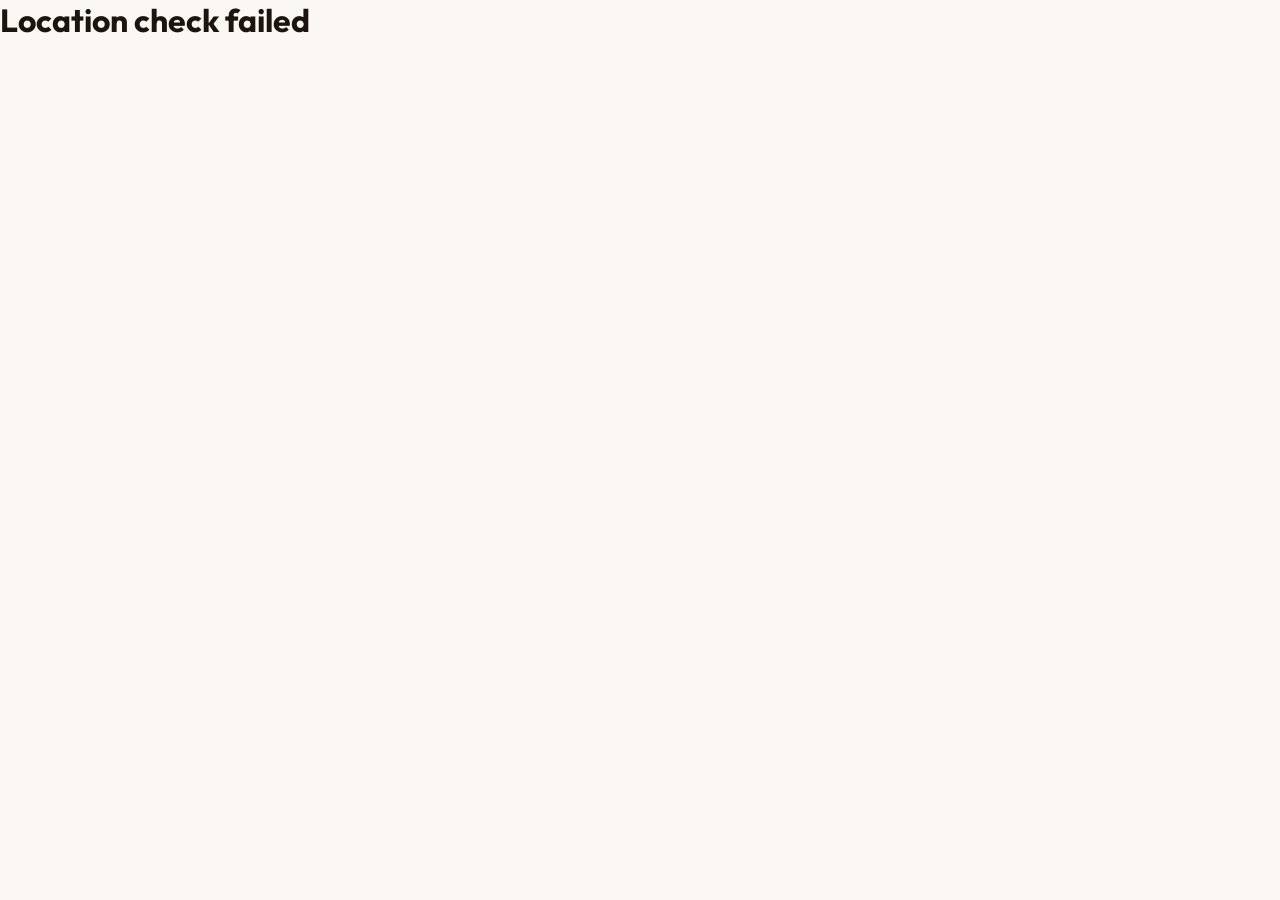
==== april-memory-2025.html @ 701113d4 "Add location-guard script to April memory page" ====
<!DOCTYPE html>
<html lang="en">
<head>
<meta charset="UTF-8">
<meta name="viewport" content="width=device-width, initial-scale=1.0, viewport-fit=cover">
<script src="location-guard.js"></script>
<title>April 3, 2025 — A Memory</title>
<link rel="preconnect" href="https://fonts.googleapis.com">
<link rel="preconnect" href="https://fonts.gstatic.com" crossorigin>
<link href="https://fonts.googleapis.com/css2?family=Fraunces:ital,opsz,wght@0,9..144,300;0,9..144,400;0,9..144,600;0,9..144,700;1,9..144,300;1,9..144,400;1,9..144,600;1,9..144,700&family=Outfit:wght@300;400;500;600&family=Cinzel:wght@300;400&display=swap" rel="stylesheet">

<style>
/* ═══════════════════════════════════
   DESIGN TOKENS
═══════════════════════════════════ */
:root {
  /* Light warm palette */
  --cream:     #FBF8F4;
  --cream2:    #F5EFE6;
  --cream3:    #EDE4D8;
  --paper:     #FEFCFA;
  --paper2:    #F9F5F0;

  --ink:       #1C140E;
  --ink2:      #3A2C22;
  --ink3:      #7A6558;
  --ink4:      #B5A49A;
  --ink5:      #D8CDC6;

  --rose:      #B53045;
  --rose2:     #D04560;
  --rose3:     #E87080;
  --rose-pale: #FAE8EC;
  --rose-mid:  rgba(181,48,69,.14);

  --gold:      #B87832;
  --gold2:     #D4983E;
  --gold3:     #EDBE78;
  --gold-pale: #FDF3E3;
  --gold-mid:  rgba(184,120,50,.14);

  --border:    rgba(60,44,34,.10);
  --border2:   rgba(60,44,34,.05);
  --shadow:    rgba(28,20,14,.07);
  --shadow2:   rgba(28,20,14,.13);

  --ease:      cubic-bezier(.4,0,.2,1);
  --spring:    cubic-bezier(.34,1.56,.64,1);
  --silk:      cubic-bezier(.25,.46,.45,.94);
  --expo:      cubic-bezier(.16,1,.3,1);
}

/* ═══════════════════════════════════
   RESET & BASE
═══════════════════════════════════ */
*,*::before,*::after { margin:0; padding:0; box-sizing:border-box; }
html { font-size:16px; scroll-behavior:smooth; -webkit-text-size-adjust:100%; }
body {
  font-family:'Outfit', sans-serif;
  background: var(--cream);
  color: var(--ink);
  min-height: 100vh;
  overflow-x: hidden;
  -webkit-font-smoothing: antialiased;
}
a { color:inherit; text-decoration:none; }

/* ═══════════════════════════════════
   FIXED BACKGROUND LAYERS
═══════════════════════════════════ */
.bg-mesh {
  position:fixed; inset:0; z-index:0; pointer-events:none;
  background:
    radial-gradient(ellipse 65% 50% at 0% 0%,   rgba(230,180,160,.18) 0%, transparent 55%),
    radial-gradient(ellipse 55% 45% at 100% 100%,rgba(210,155,100,.12) 0%, transparent 55%),
    radial-gradient(ellipse 70% 60% at 50% 50%,  rgba(252,248,244,.95) 0%, #EEE5D8 100%);
}
.bg-grain {
  position:fixed; inset:0; z-index:0; pointer-events:none; opacity:.025;
  background-image:url("data:image/svg+xml,%3Csvg viewBox='0 0 256 256' xmlns='http://www.w3.org/2000/svg'%3E%3Cfilter id='g'%3E%3CfeTurbulence type='fractalNoise' baseFrequency='.82' numOctaves='4' stitchTiles='stitch'/%3E%3C/filter%3E%3Crect width='100%25' height='100%25' filter='url(%23g)'/%3E%3C/svg%3E");
  background-size:160px;
}
.bg-vign {
  position:fixed; inset:0; z-index:0; pointer-events:none;
  background: radial-gradient(ellipse 100% 100% at 50% 50%, transparent 55%, rgba(90,65,45,.07) 100%);
}
#petal-canvas { position:fixed; inset:0; z-index:1; pointer-events:none; }

/* ═══════════════════════════════════
   LOADER
═══════════════════════════════════ */
#loader {
  position:fixed; inset:0; z-index:9999;
  background: var(--cream);
  display:flex; flex-direction:column; align-items:center; justify-content:center;
  gap: clamp(14px, 2.5vw, 22px);
  overflow:hidden;
  transition: opacity 1.2s var(--ease), visibility 1.2s var(--ease);
}
#loader.out { opacity:0; visibility:hidden; pointer-events:none; }

/* Loader corner ornaments */
.ld-corner {
  position:absolute; width:clamp(48px,8vw,72px); height:clamp(48px,8vw,72px);
  pointer-events:none;
}
.ld-corner::before, .ld-corner::after {
  content:''; position:absolute; background:rgba(180,120,50,.2);
}
.ld-corner::before { width:100%; height:1px; top:0; left:0;
  transform:scaleX(0); transform-origin:left; animation:growW .6s .3s var(--ease) forwards; }
.ld-corner::after  { width:1px; height:100%; top:0; left:0;
  transform:scaleY(0); transform-origin:top;  animation:growH .6s .5s var(--ease) forwards; }
.ld-corner.tl { top:18px; left:18px; }
.ld-corner.tr { top:18px; right:18px; transform:scaleX(-1); }
.ld-corner.bl { bottom:18px; left:18px; transform:scaleY(-1); }
.ld-corner.br { bottom:18px; right:18px; transform:scale(-1); }
@keyframes growW { to { transform:scaleX(1); } }
@keyframes growH { to { transform:scaleY(1); } }

.ld-inner {
  display:flex; flex-direction:column; align-items:center;
  gap: clamp(10px, 2vw, 16px);
  padding: 0 clamp(20px, 5vw, 44px);
  width:100%; max-width:520px;
}

#ld-cvs { display:block; }

.ld-eyebrow {
  font-family:'Cinzel', serif;
  font-size:clamp(.44rem, 1.7vw, .58rem);
  letter-spacing:.52em; text-transform:uppercase;
  color:rgba(180,120,50,.55);
  opacity:0; animation:slideUp .7s .6s var(--ease) forwards;
}
.ld-title {
  font-family:'Fraunces', serif; font-style:italic; font-weight:400;
  font-size:clamp(1.3rem, 4.5vw, 2rem);
  color:var(--ink2); text-align:center; line-height:1.3; max-width:380px;
  opacity:0; animation:slideUp .8s .9s var(--ease) forwards;
}
.ld-sub {
  font-family:'Outfit', sans-serif; font-weight:300; font-style:italic;
  font-size:clamp(.8rem, 2.3vw, .96rem);
  color:var(--ink4); text-align:center;
  opacity:0; animation:slideUp .7s 1.1s var(--ease) forwards;
}
.ld-bar-wrap {
  width:min(200px, 55vw);
  opacity:0; animation:slideUp .5s 1.3s var(--ease) forwards;
}
.ld-track { height:1px; background:var(--border); border-radius:2px; overflow:visible; position:relative; }
.ld-fill {
  height:100%; width:0; border-radius:2px;
  background:linear-gradient(90deg, var(--rose), var(--gold));
  animation:fillBar 2.6s 1.4s var(--silk) forwards;
  position:relative;
}
.ld-fill::after {
  content:''; position:absolute; right:-5px; top:50%; transform:translateY(-50%);
  width:9px; height:9px; border-radius:50%;
  background:var(--gold2);
  box-shadow:0 0 12px rgba(212,152,62,.9);
}
.ld-caption {
  font-family:'Cinzel', serif; font-size:.46rem; letter-spacing:.38em; text-transform:uppercase;
  color:var(--ink5); display:flex; align-items:center; gap:7px;
  opacity:0; animation:slideUp .5s 1.4s var(--ease) forwards;
}
.ldot {
  width:3px; height:3px; border-radius:50%;
  background:rgba(180,120,50,.3); animation:dotBlink 1.4s ease-in-out infinite alternate;
}
.ldot:nth-child(2){animation-delay:.22s;} .ldot:nth-child(4){animation-delay:.44s;}

@keyframes fillBar   { to { width:100%; } }
@keyframes slideUp   { from { opacity:0; transform:translateY(14px); } to { opacity:1; transform:none; } }
@keyframes dotBlink  { from { opacity:.15; transform:scale(.5); } to { opacity:1; transform:scale(1.4); } }

/* ═══════════════════════════════════
   PAGE WRAPPER + REVEAL SYSTEM
═══════════════════════════════════ */
#page { position:relative; z-index:5; opacity:0; transition:opacity 1s var(--ease); }
#page.in { opacity:1; }

/* Staggered reveal classes */
.rv    { opacity:0; transform:translateY(32px);  transition:opacity .9s var(--ease), transform .9s var(--ease); }
.rv-l  { opacity:0; transform:translateX(-26px); transition:opacity .9s var(--ease), transform .9s var(--ease); }
.rv-r  { opacity:0; transform:translateX(26px);  transition:opacity .9s var(--ease), transform .9s var(--ease); }
.rv-s  { opacity:0; transform:scale(.97);        transition:opacity .9s var(--ease), transform .9s var(--ease); }
.rv.in, .rv-l.in, .rv-r.in, .rv-s.in { opacity:1; transform:none; }
.d1{transition-delay:.08s!important;} .d2{transition-delay:.16s!important;}
.d3{transition-delay:.24s!important;} .d4{transition-delay:.32s!important;}

/* ═══════════════════════════════════
   HERO — split layout
═══════════════════════════════════ */
.hero {
  min-height:100vh;
  display:grid;
  grid-template-columns:1fr 1fr;
  align-items:center;
  padding: clamp(80px,11vw,130px) clamp(24px,6vw,80px) clamp(70px,9vw,110px);
  gap: clamp(40px,6vw,80px);
  position:relative; overflow:hidden;
}
@media(max-width:720px) {
  .hero { grid-template-columns:1fr; padding-bottom:100px; }
  .hero-stage-col { order:-1; }
}

/* Decorative lines behind hero */
.hero-bg-lines {
  position:absolute; inset:0; pointer-events:none; overflow:hidden; z-index:0;
}
.hero-bg-lines::before, .hero-bg-lines::after {
  content:''; position:absolute; background:rgba(180,120,50,.06);
}
.hero-bg-lines::before { width:1px; height:100%; left:50%; top:0; }
.hero-bg-lines::after  { width:100%; height:1px; top:50%; left:0; }

.hero-text-col { position:relative; z-index:2; }

.hero-kicker {
  font-family:'Cinzel', serif;
  font-size:clamp(.48rem, 1.8vw, .64rem);
  letter-spacing:.52em; text-transform:uppercase;
  color:var(--rose); margin-bottom:clamp(18px,3vw,28px);
  display:flex; align-items:center; gap:14px;
  opacity:0; animation:slideUp .7s .2s var(--ease) forwards;
}
.hero-kicker::before { content:''; width:28px; height:1px; background:currentColor; opacity:.6; }

.hero-date {
  font-family:'Fraunces', serif; font-weight:700;
  font-size:clamp(3.5rem,10vw,7.5rem);
  line-height:.88; letter-spacing:-.03em;
  color:var(--ink); margin-bottom:clamp(16px,2.5vw,26px);
  opacity:0; animation:slideUp 1s .35s var(--expo) forwards;
}
.hero-date .sep { color:var(--rose2); opacity:.7; margin:0 .08em; }

.hero-headline {
  font-family:'Fraunces', serif; font-style:italic; font-weight:400;
  font-size:clamp(1.5rem,3.8vw,2.6rem);
  color:var(--ink2); line-height:1.2;
  margin-bottom:clamp(16px,2.5vw,26px);
  opacity:0; animation:slideUp .9s .55s var(--expo) forwards;
}

.hero-body {
  font-family:'Outfit', sans-serif; font-weight:300;
  font-size:clamp(.98rem,2.3vw,1.14rem);
  color:var(--ink3); line-height:1.9; max-width:440px;
  margin-bottom:clamp(24px,4vw,38px);
  opacity:0; animation:slideUp .9s .72s var(--expo) forwards;
}

/* Pill tags */
.hero-pills {
  display:flex; flex-wrap:wrap; gap:10px;
  opacity:0; animation:slideUp .8s .88s var(--expo) forwards;
}
.pill {
  font-family:'Cinzel', serif; font-size:clamp(.44rem,1.6vw,.58rem);
  letter-spacing:.35em; text-transform:uppercase;
  padding:9px 18px; border-radius:3px;
  border:1px solid var(--border);
  background:var(--paper2); color:var(--ink3);
  transition:border-color .3s, color .3s, background .3s;
}
.pill:hover { border-color:rgba(181,48,69,.3); color:var(--rose); background:var(--rose-pale); }
.pill.rose { color:var(--rose); border-color:rgba(181,48,69,.25); background:var(--rose-pale); }
.pill.gold { color:var(--gold); border-color:rgba(184,120,50,.28); background:var(--gold-pale); }

/* Hero heart stage */
.hero-stage-col {
  display:flex; align-items:center; justify-content:center;
  position:relative; z-index:2;
}
.heart-stage {
  position:relative;
  width:min(440px,100%);
  height:clamp(280px,55vw,380px);
}
#hero-cvs { position:absolute; inset:0; width:100%; height:100%; }

/* Ambient pulse rings */
.pulse-ring {
  position:absolute; top:50%; left:50%; border-radius:50%;
  border:1px solid rgba(181,48,69,.12);
  transform:translate(-50%,-50%) scale(0);
  pointer-events:none;
}
.pulse-ring.p1{width:190px;height:190px; animation:ringOut 4s 1.4s ease-out infinite;}
.pulse-ring.p2{width:270px;height:270px; animation:ringOut 4s 2.1s ease-out infinite;}
.pulse-ring.p3{width:350px;height:350px; animation:ringOut 4s 2.8s ease-out infinite;}
@keyframes ringOut {
  0%   { transform:translate(-50%,-50%) scale(.3); opacity:.7; }
  100% { transform:translate(-50%,-50%) scale(1);  opacity:0; }
}

/* Scroll cue */
.scroll-cue {
  position:absolute; bottom:28px; left:50%; transform:translateX(-50%);
  display:flex; flex-direction:column; align-items:center; gap:6px;
  opacity:0; animation:slideUp .8s 1.4s var(--ease) forwards;
}
.sc-label { font-family:'Cinzel',serif; font-size:.48rem; letter-spacing:.4em; text-transform:uppercase; color:var(--ink5); }
.sc-needle { width:1px; height:38px; background:linear-gradient(to bottom,var(--ink4),transparent); animation:needleBob 2.4s ease-in-out infinite; }
@keyframes needleBob { 0%,100%{transform:scaleY(1);opacity:.5;} 50%{transform:scaleY(.65);opacity:1;} }

/* ═══════════════════════════════════
   LAYOUT SYSTEM
═══════════════════════════════════ */
.section     { padding:clamp(70px,9vw,110px) clamp(24px,6vw,80px); }
.container   { max-width:780px;  margin:0 auto; }
.container-w { max-width:1080px; margin:0 auto; }

/* Chapter header */
.chapter-header {
  display:flex; align-items:center; gap:16px;
  margin-bottom:clamp(32px,5vw,52px);
}
.ch-num {
  font-family:'Cinzel', serif; font-size:.52rem; letter-spacing:.5em; text-transform:uppercase;
  color:var(--rose); white-space:nowrap;
  padding:6px 14px; border:1px solid rgba(181,48,69,.22);
  border-radius:3px; background:var(--rose-pale);
}
.ch-line { flex:1; height:1px; background:var(--border); max-width:60px; }
.ch-title {
  font-family:'Cinzel', serif; font-size:.52rem; letter-spacing:.48em; text-transform:uppercase;
  color:var(--ink3);
}

/* ═══════════════════════════════════
   DATE BLOCK
═══════════════════════════════════ */
.date-block {
  background:var(--paper);
  border:1px solid var(--border);
  border-radius:12px;
  padding:clamp(44px,7vw,72px) clamp(30px,5.5vw,60px);
  position:relative; overflow:hidden; text-align:center;
  box-shadow:0 2px 20px var(--shadow), 0 8px 40px var(--shadow);
}
.date-block::before {
  content:''; position:absolute; top:0; left:0; right:0; height:3px;
  background:linear-gradient(90deg,transparent,var(--rose),var(--gold),transparent);
}
.date-block::after {
  content:''; position:absolute;
  width:500px; height:260px; top:50%; left:50%; transform:translate(-50%,-50%);
  border-radius:50%;
  background:radial-gradient(ellipse,rgba(181,48,69,.04) 0%,transparent 70%);
  pointer-events:none;
}
/* inner frame */
.db-frame {
  position:absolute; inset:14px;
  border:1px solid rgba(180,120,50,.06); border-radius:9px;
  pointer-events:none;
}
.db-label {
  font-family:'Cinzel', serif; font-size:.56rem; letter-spacing:.5em; text-transform:uppercase;
  color:rgba(180,120,50,.5); margin-bottom:clamp(20px,3.5vw,30px); position:relative; z-index:1;
}
.db-date {
  font-family:'Fraunces', serif; font-weight:700;
  font-size:clamp(3rem,10vw,6.5rem);
  line-height:.9; letter-spacing:-.02em;
  color:var(--ink); position:relative; z-index:1;
}
.db-date .sep { color:var(--rose2); opacity:.65; }
.db-location {
  font-family:'Outfit', sans-serif; font-weight:300;
  font-size:clamp(.9rem,2.4vw,1.1rem); color:var(--ink3);
  margin-top:clamp(14px,2.5vw,22px); letter-spacing:.04em; position:relative; z-index:1;
}
.db-caption {
  font-family:'Fraunces', serif; font-style:italic; font-weight:300;
  font-size:clamp(1rem,2.8vw,1.25rem); color:var(--ink2);
  margin-top:clamp(18px,3vw,28px); line-height:1.75;
  max-width:460px; margin-left:auto; margin-right:auto; position:relative; z-index:1;
}

/* ═══════════════════════════════════
   PROSE
═══════════════════════════════════ */
.prose-card {
  background:var(--paper);
  border:1px solid var(--border);
  border-radius:12px;
  padding:clamp(36px,5.5vw,60px) clamp(28px,5vw,52px);
  position:relative; overflow:hidden;
  box-shadow:0 2px 20px var(--shadow);
}
.prose-card::before {
  content:''; position:absolute;
  top:0; left:0; bottom:0; width:3px;
  background:linear-gradient(to bottom,var(--rose),var(--gold2),transparent);
  border-radius:3px 0 0 3px;
}

/* Drop cap */
.prose-card p:first-of-type::first-letter {
  font-family:'Fraunces', serif; font-style:italic; font-weight:600;
  font-size:clamp(3.5rem,9vw,5rem);
  color:var(--rose);
  float:left; line-height:.74; margin-right:12px; margin-top:10px;
}
.prose-p {
  font-family:'Outfit', sans-serif; font-weight:300;
  font-size:clamp(.98rem,2.4vw,1.14rem);
  line-height:1.95; color:var(--ink2);
  margin-bottom:clamp(18px,2.8vw,28px);
}
.prose-p:last-child { margin-bottom:0; }
.prose-p strong { font-weight:500; color:var(--ink); }
.prose-p em { color:var(--rose); font-style:italic; }
.p-divider {
  display:flex; align-items:center; gap:12px;
  margin:clamp(22px,3.5vw,34px) 0;
}
.pdl { flex:1; height:1px; background:var(--border); }
.pdg { width:6px; height:6px; background:var(--gold2); transform:rotate(45deg); opacity:.45; flex-shrink:0; }

/* ═══════════════════════════════════
   STAT CARDS
═══════════════════════════════════ */
.stats-grid { display:grid; grid-template-columns:1fr 1fr; gap:clamp(14px,2.5vw,22px); }
@media(max-width:500px) { .stats-grid { grid-template-columns:1fr; } }

.stat-card {
  background:var(--paper);
  border:1px solid var(--border);
  border-radius:12px;
  padding:clamp(28px,4.5vw,42px);
  position:relative; overflow:hidden;
  box-shadow:0 2px 16px var(--shadow);
  transition:transform .35s var(--ease), box-shadow .35s, border-color .35s;
}
.stat-card:hover { transform:translateY(-5px); box-shadow:0 14px 44px var(--shadow2); border-color:rgba(181,48,69,.2); }
.stat-card::after {
  content:''; position:absolute; bottom:0; left:0; right:0; height:2px;
  background:linear-gradient(90deg,var(--rose),var(--gold));
  transform:scaleX(0); transform-origin:left; transition:transform .38s var(--ease);
}
.stat-card:hover::after { transform:scaleX(1); }
.sc-tag { font-family:'Cinzel',serif; font-size:.5rem; letter-spacing:.42em; text-transform:uppercase; color:var(--gold); margin-bottom:12px; }
.sc-big {
  font-family:'Fraunces', serif; font-weight:700;
  font-size:clamp(3rem,8vw,5rem); line-height:.9; letter-spacing:-.02em;
  background:linear-gradient(135deg,var(--rose),var(--gold2));
  -webkit-background-clip:text; -webkit-text-fill-color:transparent; background-clip:text;
  margin-bottom:10px;
}
.sc-title { font-family:'Fraunces', serif; font-style:italic; font-size:clamp(1rem,2.5vw,1.18rem); color:var(--ink); margin-bottom:10px; }
.sc-body { font-family:'Outfit',sans-serif; font-weight:300; font-size:clamp(.86rem,2.1vw,.98rem); color:var(--ink3); line-height:1.78; }

/* ═══════════════════════════════════
   MEMORY CARDS
═══════════════════════════════════ */
.mem-grid { display:grid; grid-template-columns:repeat(auto-fill,minmax(min(235px,100%),1fr)); gap:clamp(14px,2.2vw,20px); }
.mem-card {
  background:var(--paper); border:1px solid var(--border); border-radius:12px;
  padding:clamp(24px,3.8vw,34px);
  display:flex; flex-direction:column; gap:10px;
  box-shadow:0 2px 14px var(--shadow);
  transition:transform .32s var(--ease), box-shadow .32s, border-color .32s;
  position:relative; overflow:hidden;
}
.mem-card:hover { transform:translateY(-5px); box-shadow:0 18px 48px var(--shadow2); border-color:rgba(181,48,69,.18); }
.mem-card::before {
  content:''; position:absolute; inset:0; border-radius:12px;
  background:linear-gradient(135deg,transparent 45%,rgba(255,255,255,.5) 55%,transparent 65%);
  transform:translateX(-120%); transition:transform .7s var(--ease); pointer-events:none;
}
.mem-card:hover::before { transform:translateX(120%); }
.mc-num {
  font-family:'Fraunces', serif; font-weight:700;
  font-size:clamp(2.2rem,5.5vw,3rem); line-height:1;
  color:transparent; -webkit-text-stroke:1px rgba(181,48,69,.15);
}
.mc-tag { font-family:'Cinzel',serif; font-size:.48rem; letter-spacing:.42em; text-transform:uppercase; color:var(--gold); }
.mc-title {
  font-family:'Fraunces', serif; font-style:italic;
  font-size:clamp(.96rem,2.4vw,1.1rem); color:var(--ink); line-height:1.3;
  padding-bottom:10px; border-bottom:1px solid var(--border);
}
.mc-body { font-family:'Outfit',sans-serif; font-weight:300; font-size:clamp(.86rem,2.1vw,.98rem); color:var(--ink3); line-height:1.78; flex:1; }

/* ═══════════════════════════════════
   QUOTE
═══════════════════════════════════ */
.quote-card {
  background:linear-gradient(140deg,var(--rose-pale),var(--gold-pale));
  border:1px solid rgba(181,48,69,.14);
  border-radius:12px;
  padding:clamp(44px,7vw,72px) clamp(40px,8vw,90px);
  text-align:center; position:relative; overflow:hidden;
  box-shadow:0 3px 24px rgba(181,48,69,.06);
}
.quote-card::before,.quote-card::after {
  content:''; position:absolute; width:30px; height:30px;
  border-style:solid; border-color:rgba(180,120,50,.35);
}
.quote-card::before { top:0; left:0; border-width:1px 0 0 1px; }
.quote-card::after  { bottom:0; right:0; border-width:0 1px 1px 0; }
.q-mark {
  font-family:'Fraunces', serif; font-style:italic;
  font-size:clamp(5rem,13vw,9.5rem); line-height:0;
  color:rgba(181,48,69,.09);
  position:absolute; top:clamp(20px,4vw,34px); left:clamp(18px,4vw,34px);
  user-select:none; pointer-events:none;
}
.q-text {
  font-family:'Fraunces', serif; font-style:italic; font-weight:400;
  font-size:clamp(1.15rem,4vw,1.8rem); line-height:1.72; color:var(--ink2);
  max-width:540px; margin:0 auto; position:relative; z-index:1;
}
.q-text strong { color:var(--ink); }
.q-attr {
  font-family:'Cinzel', serif; font-size:.48rem; letter-spacing:.44em; text-transform:uppercase;
  color:var(--gold); margin-top:22px; position:relative; z-index:1;
}

/* ═══════════════════════════════════
   TIMELINE
═══════════════════════════════════ */
.timeline { max-width:640px; margin:0 auto; padding-left:clamp(28px,5vw,44px); position:relative; }
.tl-rail {
  position:absolute; left:8px; top:6px; bottom:6px; width:1px;
  background:linear-gradient(to bottom,var(--rose2),var(--gold2),rgba(180,120,50,.2),transparent);
}
.tl-item {
  position:relative; margin-bottom:clamp(30px,4.5vw,44px);
  opacity:0; transform:translateX(-20px);
  transition:opacity .82s var(--ease), transform .82s var(--ease);
}
.tl-item.in { opacity:1; transform:none; }
.tl-dot {
  position:absolute; left:clamp(-31px,-5.2vw,-27px); top:4px;
  width:14px; height:14px; border-radius:50%;
  border:1.5px solid var(--rose2); background:var(--cream);
  box-shadow:0 0 0 3px rgba(181,48,69,.07);
}
.tl-dot.key { background:var(--rose); border-color:var(--rose); box-shadow:0 0 0 5px rgba(181,48,69,.12); }
.tl-dot.key::after {
  content:''; position:absolute; inset:-6px; border-radius:50%;
  border:1px solid rgba(181,48,69,.22); animation:nodeGlow 3s ease-in-out infinite;
}
@keyframes nodeGlow { 0%,100%{opacity:.5;transform:scale(1);} 50%{opacity:0;transform:scale(1.8);} }
.tl-when { font-family:'Cinzel',serif; font-size:.5rem; letter-spacing:.28em; text-transform:uppercase; color:var(--gold); margin-bottom:5px; }
.tl-title { font-family:'Fraunces',serif; font-style:italic; font-size:clamp(.95rem,2.5vw,1.1rem); color:var(--ink); margin-bottom:5px; }
.tl-desc  { font-family:'Outfit',sans-serif; font-weight:300; font-size:clamp(.85rem,2.1vw,.96rem); color:var(--ink3); line-height:1.75; }

/* ═══════════════════════════════════
   WORD CARDS
═══════════════════════════════════ */
.word-grid { display:grid; grid-template-columns:repeat(auto-fit,minmax(min(150px,100%),1fr)); gap:clamp(12px,2vw,18px); }
.word-card {
  background:var(--paper); border:1px solid var(--border); border-radius:12px;
  padding:clamp(20px,3.5vw,30px) clamp(16px,3vw,22px); text-align:center;
  box-shadow:0 2px 12px var(--shadow);
  transition:transform .32s var(--ease), box-shadow .32s, border-color .32s;
}
.word-card:hover { transform:translateY(-4px); box-shadow:0 12px 36px var(--shadow2); border-color:rgba(181,48,69,.2); }
.wc-icon { font-size:1.8rem; display:block; margin-bottom:12px; line-height:1; }
.wc-word { font-family:'Fraunces',serif; font-style:italic; font-size:clamp(1rem,2.8vw,1.18rem); color:var(--rose); margin-bottom:7px; }
.wc-def  { font-family:'Outfit',sans-serif; font-weight:300; font-size:clamp(.82rem,2.1vw,.94rem); color:var(--ink4); line-height:1.65; }

/* ═══════════════════════════════════
   LETTER
═══════════════════════════════════ */
.letter {
  background:var(--paper); border:1px solid var(--border); border-radius:12px;
  padding:clamp(40px,6vw,68px) clamp(28px,5.5vw,56px);
  position:relative; overflow:hidden;
  box-shadow:0 3px 24px var(--shadow);
}
.letter::before {
  content:''; position:absolute; top:0; left:0; right:0; height:2px;
  background:linear-gradient(90deg,transparent,var(--rose),var(--gold2),transparent);
}
.letter::after {
  content:''; position:absolute; inset:16px;
  border:1px solid rgba(180,120,50,.05); border-radius:8px; pointer-events:none;
}
.letter-to {
  font-family:'Cinzel',serif; font-size:.54rem; letter-spacing:.48em; text-transform:uppercase;
  color:var(--gold); margin-bottom:clamp(26px,4vw,40px);
  display:flex; align-items:center; gap:14px;
}
.letter-to::after { content:''; flex:1; height:1px; background:linear-gradient(90deg,rgba(180,120,50,.25),transparent); }
.letter-p {
  font-family:'Outfit', sans-serif; font-weight:300;
  font-size:clamp(1rem,2.5vw,1.15rem); line-height:2.05; color:var(--ink2);
  margin-bottom:clamp(16px,2.5vw,24px);
}
.letter-p:last-of-type { margin-bottom:0; }
.letter-p em { color:var(--rose); } .letter-p strong { font-weight:500; color:var(--ink); }
.letter-sig {
  margin-top:clamp(32px,5vw,50px); padding-top:clamp(20px,3vw,30px);
  border-top:1px solid var(--border); text-align:right;
}
.sig-from { font-family:'Outfit',sans-serif; font-weight:300; font-size:clamp(.86rem,2.2vw,1rem); color:var(--ink4); margin-bottom:8px; }
.sig-name { font-family:'Fraunces',serif; font-style:italic; font-size:clamp(1.5rem,4.5vw,2.1rem); color:var(--gold); filter:drop-shadow(0 2px 10px rgba(184,120,50,.2)); }
.sig-date { font-family:'Cinzel',serif; font-size:.48rem; letter-spacing:.36em; text-transform:uppercase; color:rgba(180,120,50,.4); margin-top:8px; }

/* ═══════════════════════════════════
   CLOSING
═══════════════════════════════════ */
.closing { max-width:640px; margin:0 auto; text-align:center; padding:clamp(30px,5vw,52px) 20px clamp(44px,7vw,70px); }
.clos-orn { display:flex; align-items:center; gap:14px; margin-bottom:clamp(20px,3.5vw,32px); }
.col { flex:1; height:1px; background:linear-gradient(to right,transparent,var(--gold)); }
.col.r { background:linear-gradient(to left,transparent,var(--gold)); }
.cod { width:7px; height:7px; background:var(--gold2); transform:rotate(45deg); opacity:.4; flex-shrink:0; }
.closing-h {
  font-family:'Fraunces', serif; font-style:italic; font-weight:400;
  font-size:clamp(1.6rem,5.5vw,2.8rem); color:var(--ink);
  margin-bottom:clamp(16px,3vw,26px); line-height:1.15;
}
.closing-body { font-family:'Outfit',sans-serif; font-weight:300; font-size:clamp(.96rem,2.4vw,1.12rem); color:var(--ink3); line-height:1.95; margin-bottom:clamp(10px,2vw,16px); }
.closing-sig { font-family:'Fraunces',serif; font-style:italic; font-size:clamp(1.2rem,3.8vw,1.6rem); color:var(--rose2); margin-top:clamp(20px,3.5vw,30px); }
.closing-date { font-family:'Cinzel',serif; font-size:.48rem; letter-spacing:.44em; text-transform:uppercase; color:var(--gold); margin-top:12px; }

/* ═══════════════════════════════════
   FOOTER
═══════════════════════════════════ */
footer {
  background:linear-gradient(160deg,var(--ink) 0%,#3A2C1E 60%,#261A0C 100%);
  border-top:2px solid rgba(180,120,50,.28);
  padding:clamp(30px,5vw,48px) clamp(24px,6vw,80px);
  text-align:center; position:relative; overflow:hidden;
  display:flex; flex-direction:column; align-items:center; gap:14px; z-index:5;
}
footer::before {
  content:''; position:absolute; top:0; left:10%; right:10%; height:1px;
  background:linear-gradient(90deg,transparent,rgba(180,120,50,.45),transparent);
}
footer::after {
  content:''; position:absolute; width:420px; height:210px; top:50%; left:50%;
  transform:translate(-50%,-50%);
  background:radial-gradient(ellipse,rgba(181,48,69,.08) 0%,transparent 70%);
  pointer-events:none;
}
.ft-brand { font-family:'Fraunces',serif; font-style:italic; font-weight:400; font-size:clamp(1.1rem,3.5vw,1.5rem); color:rgba(240,228,218,.75); position:relative; z-index:1; }
.ft-brand span { color:var(--gold3); }
.ft-orn { display:flex; align-items:center; gap:12px; width:min(220px,52vw); position:relative; z-index:1; }
.ft-orn-line { flex:1; height:1px; background:var(--border); }
.ft-orn-sym { font-size:.5rem; color:rgba(180,120,50,.4); letter-spacing:.2em; }
.ft-text { font-family:'Cinzel',serif; font-size:clamp(.44rem,1.6vw,.58rem); letter-spacing:.32em; text-transform:uppercase; color:rgba(215,200,185,.38); position:relative; z-index:1; }
.ft-link {
  font-family:'Cinzel',serif; font-size:.52rem; letter-spacing:.28em; text-transform:uppercase;
  color:rgba(181,48,69,.55); padding:9px 22px; border:1px solid rgba(181,48,69,.18);
  border-radius:4px; position:relative; z-index:1;
  transition:color .3s, border-color .3s, background .3s; display:inline-block; margin-top:4px;
}
.ft-link:hover { color:var(--rose3); border-color:rgba(181,48,69,.4); background:rgba(181,48,69,.06); }
</style>
</head>
<body>

<!-- ═══════════ LOADER ═══════════ -->
<div id="loader" aria-label="Loading">
  <div class="ld-corner tl"></div><div class="ld-corner tr"></div>
  <div class="ld-corner bl"></div><div class="ld-corner br"></div>
  <div class="ld-inner">
    <canvas id="ld-cvs" width="160" height="160"></canvas>
    <div class="ld-eyebrow">A Memory · April 3, 2025</div>
    <div class="ld-title">The Day She<br>Walked Away</div>
    <div class="ld-sub">Some doors, once closed, stay closed.</div>
    <div class="ld-bar-wrap">
      <div class="ld-track"><div class="ld-fill"></div></div>
    </div>
    <div class="ld-caption">
      <span class="ldot"></span>
      <span>Holding this memory with honesty</span>
      <span class="ldot"></span>
    </div>
  </div>
</div>

<!-- ═══════════ BG ═══════════ -->
<div class="bg-mesh"  aria-hidden="true"></div>
<div class="bg-grain" aria-hidden="true"></div>
<div class="bg-vign"  aria-hidden="true"></div>
<canvas id="petal-canvas" aria-hidden="true"></canvas>

<!-- ═══════════ PAGE ═══════════ -->
<main id="page">

  <!-- ── HERO ─────────────────────────── -->
  <section class="hero">
    <div class="hero-bg-lines" aria-hidden="true"></div>

    <div class="hero-text-col">
      <div class="hero-kicker">Memory · Nellore</div>
      <div class="hero-date">03<span class="sep">.</span>04<span class="sep">.</span>25</div>
      <h1 class="hero-headline">The day she decided<br>it was over.</h1>
      <p class="hero-body">
        They had come from Hyderabad that morning.
        Her family arrived unannounced. A conversation began —
        about things that had built up, problems that had no clean answers.
        By evening, she had made her choice.
      </p>
      <div class="hero-pills">
        <span class="pill rose">April 3, 2025</span>
        <span class="pill gold">5 Months Pregnant</span>
        <span class="pill">Nellore, AP</span>
      </div>
    </div>

    <div class="hero-stage-col">
      <div class="heart-stage">
        <div class="pulse-ring p1"></div>
        <div class="pulse-ring p2"></div>
        <div class="pulse-ring p3"></div>
        <canvas id="hero-cvs"></canvas>
      </div>
    </div>

    <div class="scroll-cue" aria-hidden="true">
      <div class="sc-label">Scroll</div>
      <div class="sc-needle"></div>
    </div>
  </section>

  <!-- ── DATE BLOCK ──────────────────── -->
  <section class="section" style="padding-top:0">
    <div class="container rv">
      <div class="date-block">
        <div class="db-frame"></div>
        <div class="db-label">The Day This Chapter Ended</div>
        <div class="db-date">3<span class="sep"> / </span>04<span class="sep"> / </span>2025</div>
        <div class="db-location">Nellore, Andhra Pradesh · Arrived from Hyderabad</div>
        <div class="db-caption">
          A journey that started as a visit home<br>and became the last day of a marriage.
        </div>
      </div>
    </div>
  </section>

  <!-- ── WHAT HAPPENED ──────────────── -->
  <section class="section" style="padding-top:0">
    <div class="container">
      <div class="chapter-header rv">
        <span class="ch-num">01</span>
        <div class="ch-line"></div>
        <span class="ch-title">What Happened</span>
      </div>
      <div class="prose-card rv">
        <p class="prose-p">
          That Thursday, Chandu and Sindhu had come from Hyderabad together.
          The journey was ordinary — nothing in it announced what the day was about to become.
          When they arrived, her parents were there. <strong>Nobody had told him they were coming.</strong>
          They sat down to talk.
        </p>
        <div class="p-divider"><div class="pdl"></div><div class="pdg"></div><div class="pdl"></div></div>
        <p class="prose-p">
          The conversation turned to <em>the things that had been accumulating between them</em> —
          problems that had grown over time, wounds that had not healed, words spoken and unspoken,
          the weight of a marriage that had been struggling under pressures neither had fully
          been able to resolve. There was no single reason. There never is.
        </p>
        <div class="p-divider"><div class="pdl"></div><div class="pdg"></div><div class="pdl"></div></div>
        <p class="prose-p">
          At some point, the conversation became a decision.
          <strong>Sindhu chose to leave.</strong>
          She walked out with her family, and the home they had shared
          became, in that single moment, just a place.
          Chandu stood in the silence that followed — the kind of silence
          that means something permanent has just occurred.
        </p>
      </div>
    </div>
  </section>

  <!-- ── STATS ──────────────────────── -->
  <section class="section" style="padding-top:0">
    <div class="container">
      <div class="chapter-header rv">
        <span class="ch-num">02</span>
        <div class="ch-line"></div>
        <span class="ch-title">The Weight of It</span>
      </div>
      <div class="stats-grid">
        <div class="stat-card rv d1">
          <div class="sc-tag">Pregnancy at the time</div>
          <div class="sc-big">5</div>
          <div class="sc-title">Months Along</div>
          <div class="sc-body">
            Sindhu was five months pregnant with Yokshith when she left.
            Chandu had been present through every step — every scan, every appointment,
            every quiet evening of learning how to love someone not yet born.
          </div>
        </div>
        <div class="stat-card rv d2">
          <div class="sc-tag">Between then and the birth</div>
          <div class="sc-big">~5</div>
          <div class="sc-title">Months Later</div>
          <div class="sc-body">
            Yokshith arrived on September 2nd, 2025 —
            five months after the day on April 3rd that closed this chapter.
            A child who came into the world already carrying the weight of what had happened.
          </div>
        </div>
      </div>
    </div>
  </section>

  <!-- ── MEMORY CARDS ───────────────── -->
  <section class="section" style="padding-top:0">
    <div class="container-w">
      <div class="chapter-header rv">
        <span class="ch-num">03</span>
        <div class="ch-line"></div>
        <span class="ch-title">Moments That Stay</span>
      </div>
      <div class="mem-grid">
        <div class="mem-card rv d1">
          <div class="mc-num">01</div>
          <div class="mc-tag">The Journey</div>
          <div class="mc-title">Coming from Hyderabad Together</div>
          <div class="mc-body">The trip was unremarkable. An ordinary morning of travel. No sign in any of it of what the hours ahead were carrying.</div>
        </div>
        <div class="mem-card rv d2">
          <div class="mc-num">02</div>
          <div class="mc-tag">The Arrival</div>
          <div class="mc-title">Faces He Hadn't Expected to See</div>
          <div class="mc-body">Her family appeared without warning. The day shifted in that instant — what had been a return home became something else entirely before it had even settled.</div>
        </div>
        <div class="mem-card rv d3">
          <div class="mc-num">03</div>
          <div class="mc-tag">The Conversation</div>
          <div class="mc-title">Things That Had Been Building</div>
          <div class="mc-body">Not one thing. A hundred small things. The accumulated weight of a marriage trying and struggling and running out of room. Some conversations don't resolve. They end.</div>
        </div>
        <div class="mem-card rv d4">
          <div class="mc-num">04</div>
          <div class="mc-tag">The Silence After</div>
          <div class="mc-title">What Remains When a Door Closes</div>
          <div class="mc-body">Not the sound of leaving — the quiet after it. The particular kind of stillness a room holds when something that lived in it has departed and is not coming back.</div>
        </div>
      </div>
    </div>
  </section>

  <!-- ── QUOTE ──────────────────────── -->
  <section class="section" style="padding-top:0">
    <div class="container rv">
      <div class="quote-card">
        <div class="q-mark">"</div>
        <div class="q-text">
          The hardest part wasn't the argument —<br>
          it was how <strong>ordinary the morning had been</strong><br>
          before everything changed.
        </div>
        <div class="q-attr">— On the day that began as a journey</div>
      </div>
    </div>
  </section>

  <!-- ── TIMELINE ───────────────────── -->
  <section class="section" style="padding-top:0">
    <div class="container">
      <div class="chapter-header rv">
        <span class="ch-num">04</span>
        <div class="ch-line"></div>
        <span class="ch-title">The Full Story</span>
      </div>
      <div class="timeline">
        <div class="tl-rail"></div>
        <div class="tl-item" id="tl1">
          <div class="tl-dot"></div>
          <div class="tl-when">6 August 2023</div>
          <div class="tl-title">First Meeting</div>
          <div class="tl-desc">Two lives crossed paths for the first time. A connection that neither had planned for — and that would set the course for everything that followed.</div>
        </div>
        <div class="tl-item" id="tl2" style="transition-delay:.12s">
          <div class="tl-dot"></div>
          <div class="tl-when">17 September 2023</div>
          <div class="tl-title">Engagement</div>
          <div class="tl-desc">Six weeks after they met, they were engaged. A love that moved quickly and sincerely, with families gathered and a promise made in good faith.</div>
        </div>
        <div class="tl-item" id="tl3" style="transition-delay:.24s">
          <div class="tl-dot"></div>
          <div class="tl-when">19 November 2023</div>
          <div class="tl-title">Marriage</div>
          <div class="tl-desc">Forty-three days later, they were married. Traditions honoured, vows spoken with full sincerity, a shared life begun with genuine hope.</div>
        </div>
        <div class="tl-item" id="tl4" style="transition-delay:.36s">
          <div class="tl-dot"></div>
          <div class="tl-when">Late 2024</div>
          <div class="tl-title">Expecting Yokshith</div>
          <div class="tl-desc">A pregnancy discovered and embraced. Yokshith was growing. Chandu had already begun learning how to love a child he hadn't yet met.</div>
        </div>
        <div class="tl-item" id="tl5" style="transition-delay:.48s">
          <div class="tl-dot key"></div>
          <div class="tl-when">3 April 2025</div>
          <div class="tl-title">She Left — Five Months Into the Pregnancy</div>
          <div class="tl-desc">They came from Hyderabad. Her family arrived unannounced. A conversation about accumulated problems became an ending. Sindhu chose to leave. She was five months pregnant with Yokshith.</div>
        </div>
        <div class="tl-item" id="tl6" style="transition-delay:.60s">
          <div class="tl-dot"></div>
          <div class="tl-when">2 September 2025</div>
          <div class="tl-title">Yokshith Arrives</div>
          <div class="tl-desc">Four months and twenty-nine days after April 3rd, Yokshith came into the world. He was already loved before he arrived — that part, at least, was never in doubt.</div>
        </div>
        <div class="tl-item" id="tl7" style="transition-delay:.72s">
          <div class="tl-dot"></div>
          <div class="tl-when">26 February 2026</div>
          <div class="tl-title">Legal Closure</div>
          <div class="tl-desc">The divorce was finalised. A legal record that confirmed, in formal terms, what April 3rd had already sealed in every way that actually mattered.</div>
        </div>
      </div>
    </div>
  </section>

  <!-- ── WORD CARDS ─────────────────── -->
  <section class="section" style="padding-top:0">
    <div class="container">
      <div class="chapter-header rv">
        <span class="ch-num">05</span>
        <div class="ch-line"></div>
        <span class="ch-title">What This Memory Is</span>
      </div>
      <div class="word-grid">
        <div class="word-card rv d1"><span class="wc-icon">🌧️</span><div class="wc-word">Grief</div><div class="wc-def">Love with nowhere left to go. The cost of having cared completely.</div></div>
        <div class="word-card rv d2"><span class="wc-icon">🕯️</span><div class="wc-word">Memory</div><div class="wc-def">What survives the ending. The part of love that no document dissolves.</div></div>
        <div class="word-card rv d3"><span class="wc-icon">🫀</span><div class="wc-word">Honesty</div><div class="wc-def">The only way to keep a memory well. Without pretence, without revision.</div></div>
        <div class="word-card rv d4"><span class="wc-icon">🌱</span><div class="wc-word">Forward</div><div class="wc-def">The only direction available after April 3rd. One day at a time.</div></div>
      </div>
    </div>
  </section>

  <!-- ── LETTER ─────────────────────── -->
  <section class="section" style="padding-top:0">
    <div class="container">
      <div class="chapter-header rv">
        <span class="ch-num">06</span>
        <div class="ch-line"></div>
        <span class="ch-title">Words Never Sent</span>
      </div>
      <div class="letter rv">
        <div class="letter-to">To Sindhu</div>
        <p class="letter-p">
          There are things about that day I keep returning to.
          Not the argument itself, but the surprise of it — the fact that
          I didn't know your family was coming. <strong>The whole shape of the day arrived without any warning,
          and I didn't have time to prepare for it in any way.</strong>
          That isn't a complaint. It's just an honest accounting of what happened.
        </p>
        <p class="letter-p">
          I understand, now more than I did then, that the problems between us had been building
          for a long time. That no single conversation was going to fix them.
          That you had reached a point where leaving felt like the only real answer available to you.
          <em>I don't know that I could have changed it, even if I had known it was coming.</em>
          But I wish we had found a way to have that conversation differently, at some point, before it became the last one.
        </p>
        <p class="letter-p">
          You were carrying Yokshith when you left.
          He arrived on September 2nd, 2025 —
          <strong>already loved, from long before that day.</strong>
          Whatever happened between us, that has always been true and will always remain so.
        </p>
        <p class="letter-p">
          I keep this page not to place blame or to grieve publicly.
          I keep it because April 3rd happened, it was real, and <em>real things deserve to be acknowledged honestly</em> —
          even when the honest version is complicated and doesn't resolve into anything clean.
        </p>
        <div class="letter-sig">
          <div class="sig-from">Written with honesty, kept with care —</div>
          <div class="sig-name">Chandu</div>
          <div class="sig-date">April 3, 2025 &nbsp;·&nbsp; Always Remembered</div>
        </div>
      </div>
    </div>
  </section>

  <!-- ── QUOTE 2 ─────────────────────── -->
  <section class="section" style="padding-top:0">
    <div class="container rv">
      <div class="quote-card">
        <div class="q-mark">"</div>
        <div class="q-text">
          Some things don't end because anyone was<br>
          entirely wrong. They end because <strong>the distance<br>
          between two people finally becomes permanent.</strong>
        </div>
        <div class="q-attr">— On what April 3rd honestly was</div>
      </div>
    </div>
  </section>

  <!-- ── CLOSING ────────────────────── -->
  <section class="section" style="padding-bottom:0">
    <div class="closing rv">
      <div class="clos-orn"><div class="col"></div><div class="cod"></div><div class="col r"></div></div>
      <div class="closing-h">A Memory, Kept Honestly</div>
      <p class="closing-body">
        This page does not soften what happened or inflate it into something larger than it was.
        There was a journey from Hyderabad, an unexpected conversation, a decision, a departure.
        That is the truth of April 3rd, held as clearly and honestly as possible.
      </p>
      <p class="closing-body">
        Yokshith arrived on September 2nd, 2025. He was loved before he arrived
        and is loved now. That is the part of this story that does not change.
      </p>
      <div class="closing-sig">Remembered by Chandu</div>
      <div class="closing-date">April 3, 2025 &nbsp;·&nbsp; Written With Honesty</div>
    </div>
  </section>

  <footer>
    <div class="ft-brand">Chandu <span>&amp;</span> Family</div>
    <div class="ft-orn"><div class="ft-orn-line"></div><div class="ft-orn-sym">✦ ✦ ✦</div><div class="ft-orn-line"></div></div>
    <div class="ft-text">April 3, 2025 &nbsp;·&nbsp; A Memory Preserved</div>
    <div class="ft-text" style="color:rgba(215,200,185,.28)">© <span id="ft-year"></span> &nbsp;·&nbsp; Made with care by Chandu</div>
    <a href="index.html" class="ft-link">← Return to Family Home</a>
  </footer>
</main>

<script>
'use strict';

document.getElementById('ft-year').textContent = new Date().getFullYear();

/* ════════════════════════════════════════════════
   HEART UTILITY FUNCTIONS
════════════════════════════════════════════════ */
function getHeartPoints(cx, cy, R, n) {
  n = n || 260;
  const k = R / 15, pts = [];
  for (let i = 0; i <= n; i++) {
    const t = (i / n) * Math.PI * 2;
    pts.push([
      cx + k * 16 * Math.pow(Math.sin(t), 3),
      cy - k * (13 * Math.cos(t) - 5 * Math.cos(2*t) - 2 * Math.cos(3*t) - Math.cos(4*t))
    ]);
  }
  return pts;
}

function traceHeart(ctx, cx, cy, R) {
  const pts = getHeartPoints(cx, cy, R);
  ctx.beginPath();
  pts.forEach(([x,y], i) => i === 0 ? ctx.moveTo(x,y) : ctx.lineTo(x,y));
  ctx.closePath();
}

function paintHeart(ctx, cx, cy, R, dim) {
  dim = dim || 0;
  traceHeart(ctx, cx, cy, R);
  const g = ctx.createRadialGradient(cx - R*.18, cy - R*.28, R*.03, cx + R*.06, cy + R*.1, R*.92);
  g.addColorStop(0,   `hsl(348,${68-dim*20}%,${56-dim*12}%)`);
  g.addColorStop(.38, `hsl(348,${60-dim*17}%,${45-dim*9}%)`);
  g.addColorStop(.72, `hsl(348,${52-dim*14}%,${35-dim*7}%)`);
  g.addColorStop(1,   `hsl(348,44%,${22-dim*4}%)`);
  ctx.fillStyle = g;
  ctx.fill();

  // Specular
  traceHeart(ctx, cx, cy, R);
  const gh = ctx.createRadialGradient(cx - R*.22, cy - R*.42, 0, cx - R*.07, cy - R*.17, R*.46);
  gh.addColorStop(0, 'rgba(255,255,255,.52)');
  gh.addColorStop(.44, 'rgba(255,255,255,.14)');
  gh.addColorStop(1, 'rgba(255,255,255,0)');
  ctx.fillStyle = gh;
  ctx.fill();

  // Outline
  traceHeart(ctx, cx, cy, R);
  ctx.strokeStyle = `rgba(90,14,22,${.22 - dim*.08})`;
  ctx.lineWidth = 1.3;
  ctx.stroke();
}

/* ════════════════════════════════════════════════
   SHARD MESH — polygon triangles filling the heart
   Uses Voronoi-style irregular grid for organic shards
════════════════════════════════════════════════ */
function buildShards(cx, cy, R) {
  // Offscreen inside-test
  const tc = document.createElement('canvas');
  tc.width = Math.ceil(R * 3); tc.height = Math.ceil(R * 3);
  const ox = R * 1.5, oy = R * 1.5; // offset so heart fits
  const tctx = tc.getContext('2d');
  tctx.fillStyle = '#000';
  tctx.fillRect(0, 0, tc.width, tc.height);
  // Draw heart into offscreen canvas
  const pts = getHeartPoints(ox, oy, R);
  tctx.beginPath();
  pts.forEach(([x,y], i) => i === 0 ? tctx.moveTo(x,y) : tctx.lineTo(x,y));
  tctx.closePath(); tctx.fillStyle = '#fff'; tctx.fill();
  const imgd = tctx.getImageData(0, 0, tc.width, tc.height);
  function inside(wx, wy) {
    const px = Math.round(wx - cx + ox), py = Math.round(wy - cy + oy);
    if (px < 0 || py < 0 || px >= tc.width || py >= tc.height) return false;
    return imgd.data[(py * tc.width + px) * 4] > 128;
  }

  // Seed points — dense inside heart, sparse outside
  const seeds = [];
  const N = 60; // number of seed points
  for (let attempts = 0; attempts < 2000 && seeds.length < N; attempts++) {
    const angle = Math.random() * Math.PI * 2;
    const dist = R * (0.08 + Math.random() * 0.98);
    const px = cx + Math.cos(angle) * dist;
    const py = cy + Math.sin(angle) * dist * 0.88;
    if (inside(px, py)) {
      // Reject if too close to existing seed
      const tooClose = seeds.some(s => {
        const dx = s[0]-px, dy = s[1]-py;
        return Math.sqrt(dx*dx+dy*dy) < R * 0.14;
      });
      if (!tooClose) seeds.push([px, py]);
    }
  }

  // Delaunay triangulation — simple O(n²) for small N
  function circumcircle(A, B, C) {
    const ax = B[0]-A[0], ay = B[1]-A[1];
    const bx = C[0]-A[0], by = C[1]-A[1];
    const D = 2*(ax*by - ay*bx);
    if (Math.abs(D) < 1e-10) return null;
    const ux = (by*(ax*ax+ay*ay) - ay*(bx*bx+by*by)) / D;
    const uy = (ax*(bx*bx+by*by) - bx*(ax*ax+ay*ay)) / D;
    const cx0 = A[0]+ux, cy0 = A[1]+uy;
    const r = Math.sqrt(ux*ux+uy*uy);
    return { x:cx0, y:cy0, r };
  }

  // Bowyer-Watson
  const superTri = [
    [cx - R*4, cy + R*4],
    [cx,       cy - R*4],
    [cx + R*4, cy + R*4]
  ];
  let tris = [superTri];

  seeds.forEach(p => {
    let bad = [], ok = [];
    tris.forEach(t => {
      const c = circumcircle(t[0], t[1], t[2]);
      if (!c) { ok.push(t); return; }
      const dx = c.x-p[0], dy = c.y-p[1];
      if (Math.sqrt(dx*dx+dy*dy) < c.r + .001) bad.push(t); else ok.push(t);
    });
    // Boundary edges
    const edgeMap = {};
    bad.forEach(t => {
      [[0,1],[1,2],[2,0]].forEach(([i,j]) => {
        const a = t[i], b = t[j];
        const key = JSON.stringify([a,b].sort((x,y)=>x[0]-y[0]||x[1]-y[1]));
        edgeMap[key] = (edgeMap[key]||0)+1;
      });
    });
    const boundary = Object.entries(edgeMap).filter(([,v])=>v===1).map(([k])=>JSON.parse(k));
    boundary.forEach(([a,b]) => ok.push([a, b, p]));
    tris = ok;
  });

  // Remove triangles containing super-triangle vertices
  tris = tris.filter(t =>
    !t.some(v => superTri.some(sv => v[0]===sv[0] && v[1]===sv[1]))
  );

  // Keep only triangles whose centroid is inside the heart
  const shards = tris.filter(t => {
    const ccx = (t[0][0]+t[1][0]+t[2][0]) / 3;
    const ccy = (t[0][1]+t[1][1]+t[2][1]) / 3;
    return inside(ccx, ccy);
  }).map(t => {
    const ccx = (t[0][0]+t[1][0]+t[2][0]) / 3;
    const ccy = (t[0][1]+t[1][1]+t[2][1]) / 3;
    return {
      pts: t,
      cx: ccx, cy: ccy, // centroid
      // Physics state
      ox: 0, oy: 0, angle: 0,
      vx: 0, vy: 0, va: 0,
      alpha: 1, fade: 0
    };
  });

  return shards;
}

/* ════════════════════════════════════════════════
   LOADER HEART — gentle beat only
════════════════════════════════════════════════ */
(function() {
  const cv = document.getElementById('ld-cvs');
  if (!cv) return;
  const ctx = cv.getContext('2d');
  const W = cv.width, H = cv.height;
  const CX = W/2, CY = H/2 + 4, R = 48;
  let t = 0, raf;

  function frame() {
    raf = requestAnimationFrame(frame);
    t += .016;
    ctx.clearRect(0, 0, W, H);

    // Ambient glow
    const ag = ctx.createRadialGradient(CX, CY, 0, CX, CY, R * 1.9);
    ag.addColorStop(0, 'rgba(181,48,69,.10)');
    ag.addColorStop(1, 'rgba(181,48,69,0)');
    ctx.fillStyle = ag;
    ctx.fillRect(0, 0, W, H);

    const BD = .88, ct = t % BD;
    let sc = 1;
    if (ct < .08)       sc = 1 + .08*(ct/.08);
    else if (ct < .17)  sc = 1.08 - .08*((ct-.08)/.09);
    else if (ct < .22)  sc = 1 + .04*((ct-.17)/.05);
    else if (ct < .29)  sc = 1.04 - .04*((ct-.22)/.07);

    // Glow ring on beat
    if (sc > 1.04) {
      const gr = ctx.createRadialGradient(CX, CY, R*.85, CX, CY, R*1.4);
      gr.addColorStop(0, `rgba(181,48,69,${(sc-1)*2.2})`);
      gr.addColorStop(1, 'rgba(181,48,69,0)');
      ctx.fillStyle = gr;
      ctx.fillRect(0, 0, W, H);
    }

    ctx.save();
    ctx.translate(CX, CY); ctx.scale(sc, sc); ctx.translate(-CX, -CY);
    paintHeart(ctx, CX, CY, R, 0);
    ctx.restore();
  }
  raf = requestAnimationFrame(frame);
  window._ldStop = () => cancelAnimationFrame(raf);
})();


/* ════════════════════════════════════════════════
   HERO SHATTER ANIMATION
   States: APPEAR → BEAT(3x) → WINDUP → SHATTER → FLY → PAUSE → REFORM → WHOLE
════════════════════════════════════════════════ */
(function() {
  const cv = document.getElementById('hero-cvs');
  if (!cv) return;
  const ctx = cv.getContext('2d');
  const dpr = window.devicePixelRatio || 1;

  let W, H, CX, CY, R;
  let shards = [];
  let waves = [];

  function resize() {
    const rect = cv.parentElement.getBoundingClientRect();
    W = rect.width; H = rect.height;
    cv.width = W * dpr; cv.height = H * dpr;
    cv.style.width  = W + 'px';
    cv.style.height = H + 'px';
    ctx.setTransform(1,0,0,1,0,0);
    ctx.scale(dpr, dpr);
    CX = W / 2; CY = H / 2 + 8;
    R  = Math.min(W, H) * .325;
    shards = buildShards(CX, CY, R);
  }

  resize();
  window.addEventListener('resize', () => { ctx.setTransform(1,0,0,1,0,0); resize(); });

  // Easing helpers
  const eO  = t => 1 - Math.pow(1 - t, 3);
  const eIO = t => t < .5 ? 4*t*t*t : 1 - Math.pow(-2*t + 2, 3) / 2;
  const lerp = (a, b, t) => a + (b - a) * t;

  /* ─── IMPACT ─── */
  function impact() {
    // Impact flash via CSS
    const fl = document.createElement('div');
    fl.style.cssText = 'position:absolute;inset:0;border-radius:inherit;background:rgba(255,220,180,.7);pointer-events:none;transition:opacity .18s;z-index:10;';
    cv.parentElement.appendChild(fl);
    requestAnimationFrame(() => { fl.style.opacity = '0'; setTimeout(() => fl.remove(), 300); });

    // Screen micro-shake
    cv.style.transition = 'transform 0s';
    cv.style.transform = 'translate(3px,-4px)';
    setTimeout(() => { cv.style.transform = 'translate(-2px,3px)'; }, 30);
    setTimeout(() => { cv.style.transform = 'translate(2px,-2px)'; }, 70);
    setTimeout(() => { cv.style.transform = 'none'; cv.style.transition = ''; }, 110);

    // Shockwave rings
    waves.push({r: R * .1, a: .9, maxR: R * 2.0, speed: R * 3.5});
    waves.push({r: 0,      a: .6, maxR: R * 2.5, speed: R * 2.8, delay: .06});
    waves.push({r: 0,      a: .4, maxR: R * 3.0, speed: R * 2.2, delay: .14});

    // Assign shard velocities — impact from upper-middle
    const IY = CY - R * .25;
    shards.forEach(s => {
      const dx = s.cx - CX;
      const dy = s.cy - IY;
      const dist = Math.sqrt(dx*dx + dy*dy) || 1;
      const distNorm = dist / R;
      // Closer shards → faster, more rotation
      const baseSpeed = R * (3.5 + Math.random() * 2.5) / (distNorm * .5 + .2);
      // Outward + upward bias (gravity pulls down later)
      s.vx = (dx / dist) * baseSpeed * (.7 + Math.random() * .6) + (Math.random() - .5) * R * .8;
      s.vy = (dy / dist) * baseSpeed * (.7 + Math.random() * .6) - R * (1.2 + Math.random() * 1.4);
      s.va = (Math.random() - .5) * (10 + Math.random() * 16);
      s.ox = 0; s.oy = 0; s.angle = 0;
      s.alpha = 1; s.fade = 0;
      // Save reform target
      s._startOX = (Math.random() - .5) * R * 2.8;
      s._startOY = (Math.random() - .5) * R * 2.8;
      s._startA  = (Math.random() - .5) * Math.PI * 2.5;
    });
  }

  /* ─── PHYSICS TICK ─── */
  function tickShards(dt, fading) {
    const GRAVITY = R * 4.5;
    const AIR = 0.96; // velocity damping per second (approx)
    shards.forEach(s => {
      if (!fading) {
        s.vy += GRAVITY * dt;
        s.vx *= Math.pow(AIR, dt * 60 / 60);
        s.vy *= Math.pow(AIR, dt * 55 / 60);
        s.va *= Math.pow(.97, dt * 60 / 60);
        s.ox += s.vx * dt;
        s.oy += s.vy * dt;
        s.angle += s.va * dt;
        s.alpha = Math.max(0, s.alpha - dt * .65);
      }
    });
  }

  /* ─── DRAW SHARDS ─── */
  function drawShards(globalAlpha) {
    globalAlpha = globalAlpha === undefined ? 1 : globalAlpha;
    shards.forEach(s => {
      const a = s.alpha * globalAlpha;
      if (a <= 0.005) return;
      ctx.save();
      ctx.globalAlpha = a;
      ctx.translate(s.cx + s.ox, s.cy + s.oy);
      ctx.rotate(s.angle);
      // Draw triangle centred on origin
      const p = s.pts;
      ctx.beginPath();
      ctx.moveTo(p[0][0] - s.cx, p[0][1] - s.cy);
      ctx.lineTo(p[1][0] - s.cx, p[1][1] - s.cy);
      ctx.lineTo(p[2][0] - s.cx, p[2][1] - s.cy);
      ctx.closePath();
      // Color based on centroid position within heart
      const ny = (s.cy - CY) / R;
      const nx = (s.cx - CX) / R;
      const hue = 348;
      const sat = Math.round(62 - ny * 8);
      const lit = Math.round(44 + nx * 4 - ny * 6);
      ctx.fillStyle = `hsl(${hue},${sat}%,${lit}%)`;
      ctx.fill();
      // Shard edge — gives glass-like feel
      ctx.strokeStyle = 'rgba(255,180,180,.2)';
      ctx.lineWidth = .5;
      ctx.stroke();
      // Small specular dot on each shard
      if (a > .5) {
        const sx = (p[0][0] - s.cx) * .6 + (p[1][0] - s.cx) * .2 + (p[2][0] - s.cx) * .2;
        const sy = (p[0][1] - s.cy) * .6 + (p[1][1] - s.cy) * .2 + (p[2][1] - s.cy) * .2;
        ctx.beginPath(); ctx.arc(sx, sy, 1.2, 0, Math.PI * 2);
        ctx.fillStyle = `rgba(255,255,255,${a * .35})`; ctx.fill();
      }
      ctx.restore();
    });
  }

  /* ─── DRAW WAVES ─── */
  let waveTime = 0;
  function drawWaves(dt) {
    waveTime += dt;
    waves = waves.filter(w => w.a > 0.01);
    waves.forEach(w => {
      if (w.delay) { w.delay -= dt; if (w.delay > 0) return; w.delay = 0; }
      w.r += w.speed * dt;
      w.a -= dt * 2.0;
      if (w.a <= 0) return;
      ctx.save();
      ctx.globalAlpha = w.a * .7;
      ctx.beginPath(); ctx.arc(CX, CY, w.r, 0, Math.PI * 2);
      // Warm rose ring
      ctx.strokeStyle = 'rgba(181,48,69,.85)';
      ctx.lineWidth = 2.2;
      ctx.stroke();
      ctx.restore();
    });
  }

  /* ─── REFORM SHARDS ─── */
  function reformShards(progress) {
    const e = eIO(Math.min(progress, 1));
    shards.forEach((s, i) => {
      const delay = (i / shards.length) * .28;
      const local = Math.min(Math.max((progress - delay) / .72, 0), 1);
      const le = eIO(local);
      s.alpha = local;
      s.ox    = lerp(s._startOX, 0, le);
      s.oy    = lerp(s._startOY, 0, le);
      s.angle = lerp(s._startA,  0, le);
    });
  }

  /* ─── STATE MACHINE ─── */
  let state = 'APPEAR', st = 0, prev = null, beats = 0;

  function frame(ts) {
    if (prev === null) prev = ts;
    const dt = Math.min((ts - prev) / 1000, .05);
    prev = ts; st += dt;

    ctx.clearRect(0, 0, W, H);

    switch (state) {

      case 'APPEAR': {
        const p = Math.min(st / 1.0, 1), e = eO(p);
        ctx.save(); ctx.globalAlpha = e;
        // Bloom glow
        const ag = ctx.createRadialGradient(CX, CY, 0, CX, CY, R * 1.8);
        ag.addColorStop(0, `rgba(181,48,69,${e * .1})`);
        ag.addColorStop(1, 'rgba(181,48,69,0)');
        ctx.fillStyle = ag; ctx.fillRect(0, 0, W, H);
        paintHeart(ctx, CX, CY, R, 0);
        ctx.restore();
        if (p >= 1) { beats = 0; state = 'BEAT'; st = 0; }
        break;
      }

      case 'BEAT': {
        const BD = .88, ct = st % BD, nb = Math.floor(st / BD);
        if (nb > beats) beats = nb;
        let sc = 1;
        if (ct < .08)       sc = 1 + .085 * (ct / .08);
        else if (ct < .17)  sc = 1.085 - .085 * ((ct - .08) / .09);
        else if (ct < .23)  sc = 1 + .045 * ((ct - .17) / .06);
        else if (ct < .30)  sc = 1.045 - .045 * ((ct - .23) / .07);

        const gA = (sc - 1) * 10;
        if (gA > 0) {
          const ag = ctx.createRadialGradient(CX, CY, R * .7, CX, CY, R * 2.0);
          ag.addColorStop(0, `rgba(181,48,69,${gA * .18})`);
          ag.addColorStop(1, 'rgba(181,48,69,0)');
          ctx.fillStyle = ag; ctx.fillRect(0, 0, W, H);
        }

        ctx.save();
        ctx.translate(CX, CY); ctx.scale(sc, sc); ctx.translate(-CX, -CY);
        paintHeart(ctx, CX, CY, R, 0);
        ctx.restore();

        if (beats >= 3) { state = 'WINDUP'; st = 0; }
        break;
      }

      case 'WINDUP': {
        // Heart compresses slightly before impact
        const p = Math.min(st / .22, 1), e = eO(p);
        const scaleX = 1 - e * .06;
        const scaleY = 1 + e * .08;
        // Desaturate slightly
        ctx.save();
        ctx.translate(CX, CY); ctx.scale(scaleX, scaleY); ctx.translate(-CX, -CY);
        paintHeart(ctx, CX, CY, R, e * .15);
        ctx.restore();
        drawWaves(dt);
        // Build one pre-wave
        if (st < .04 && waves.length === 0) {
          waves.push({ r:0, a:.5, maxR: R*1.4, speed: R*2, delay:0 });
        }
        if (p >= 1) { impact(); state = 'FLY'; st = 0; }
        break;
      }

      case 'FLY': {
        tickShards(dt, false);
        drawWaves(dt);
        drawShards(1);
        const allGone = shards.every(s => s.alpha <= 0);
        if (allGone || st > 2.2) { state = 'PAUSE'; st = 0; }
        break;
      }

      case 'PAUSE': {
        drawWaves(dt);
        // Faint ghost of heart outline
        const ghostA = Math.min(st / .5, .25) * .4;
        if (ghostA > 0) {
          ctx.save(); ctx.globalAlpha = ghostA;
          traceHeart(ctx, CX, CY, R);
          ctx.strokeStyle = 'rgba(181,48,69,.6)'; ctx.lineWidth = 1.5; ctx.stroke();
          ctx.restore();
        }
        if (st > .85) {
          // Prepare reform positions
          shards.forEach(s => { s.alpha = 0; });
          state = 'REFORM'; st = 0;
        }
        break;
      }

      case 'REFORM': {
        drawWaves(dt);
        reformShards(st / 1.05);
        drawShards(1);
        if (st >= 1.05) { state = 'WHOLE'; st = 0; }
        break;
      }

      case 'WHOLE': {
        // Brief pause as whole heart, then reset
        paintHeart(ctx, CX, CY, R, 0);
        if (st > .55) { beats = 0; state = 'BEAT'; st = 0; }
        break;
      }
    }
    requestAnimationFrame(frame);
  }
  requestAnimationFrame(ts => { prev = ts; frame(ts); });
})();


/* ════════════════════════════════════════════════
   FLOATING PETALS — warm blush/gold tones on light bg
════════════════════════════════════════════════ */
(function() {
  const cv = document.getElementById('petal-canvas');
  const ctx = cv.getContext('2d');
  let W, H;
  function resize() { W = cv.width = window.innerWidth; H = cv.height = window.innerHeight; }
  resize();
  window.addEventListener('resize', resize);

  const COLS = [
    'rgba(205,130,120,', 'rgba(220,158,120,', 'rgba(210,160,140,',
    'rgba(215,178,160,', 'rgba(188,118,108,', 'rgba(230,188,168,'
  ];
  const petals = Array.from({length: 15}, () => mkP());
  function mkP() {
    return {
      x: Math.random() * window.innerWidth,
      y: Math.random() * window.innerHeight - window.innerHeight,
      w: 4 + Math.random() * 10, h: 2 + Math.random() * 5,
      rot: Math.random() * Math.PI * 2,
      rSpd: (Math.random() - .5) * .025,
      vx: (Math.random() - .5) * .4,
      vy: .28 + Math.random() * .58,
      a: .04 + Math.random() * .12,
      col: COLS[Math.floor(Math.random() * COLS.length)]
    };
  }

  (function tick() {
    ctx.clearRect(0, 0, W, H);
    petals.forEach((p, i) => {
      p.x += p.vx; p.y += p.vy; p.rot += p.rSpd;
      if (p.y > H + 18) { Object.assign(petals[i], mkP()); petals[i].y = -15; petals[i].x = Math.random() * W; }
      ctx.save();
      ctx.translate(p.x, p.y); ctx.rotate(p.rot);
      ctx.beginPath(); ctx.ellipse(0, 0, p.w, p.h, 0, 0, Math.PI * 2);
      ctx.fillStyle = p.col + p.a + ')';
      ctx.fill(); ctx.restore();
    });
    requestAnimationFrame(tick);
  })();
})();


/* ════════════════════════════════════════════════
   SCROLL REVEAL — IntersectionObserver
════════════════════════════════════════════════ */
function initReveal() {
  const io = new IntersectionObserver(entries => {
    entries.forEach(e => { if (e.isIntersecting) { e.target.classList.add('in'); io.unobserve(e.target); } });
  }, { threshold: .1 });
  document.querySelectorAll('.rv, .rv-l, .rv-r, .rv-s').forEach(el => io.observe(el));

  const ioTl = new IntersectionObserver(entries => {
    entries.forEach(e => { if (e.isIntersecting) { e.target.classList.add('in'); ioTl.unobserve(e.target); } });
  }, { threshold: .12 });
  document.querySelectorAll('.tl-item').forEach(el => ioTl.observe(el));
}


/* ════════════════════════════════════════════════
   LOADER DISMISS + PAGE ENTER
════════════════════════════════════════════════ */
window.addEventListener('DOMContentLoaded', () => {
  setTimeout(() => {
    if (window._ldStop) window._ldStop();
    document.getElementById('loader').classList.add('out');
    setTimeout(() => {
      document.getElementById('page').classList.add('in');
      initReveal();
    }, 380);
  }, 4100);
});
</script>
</body>
</html>
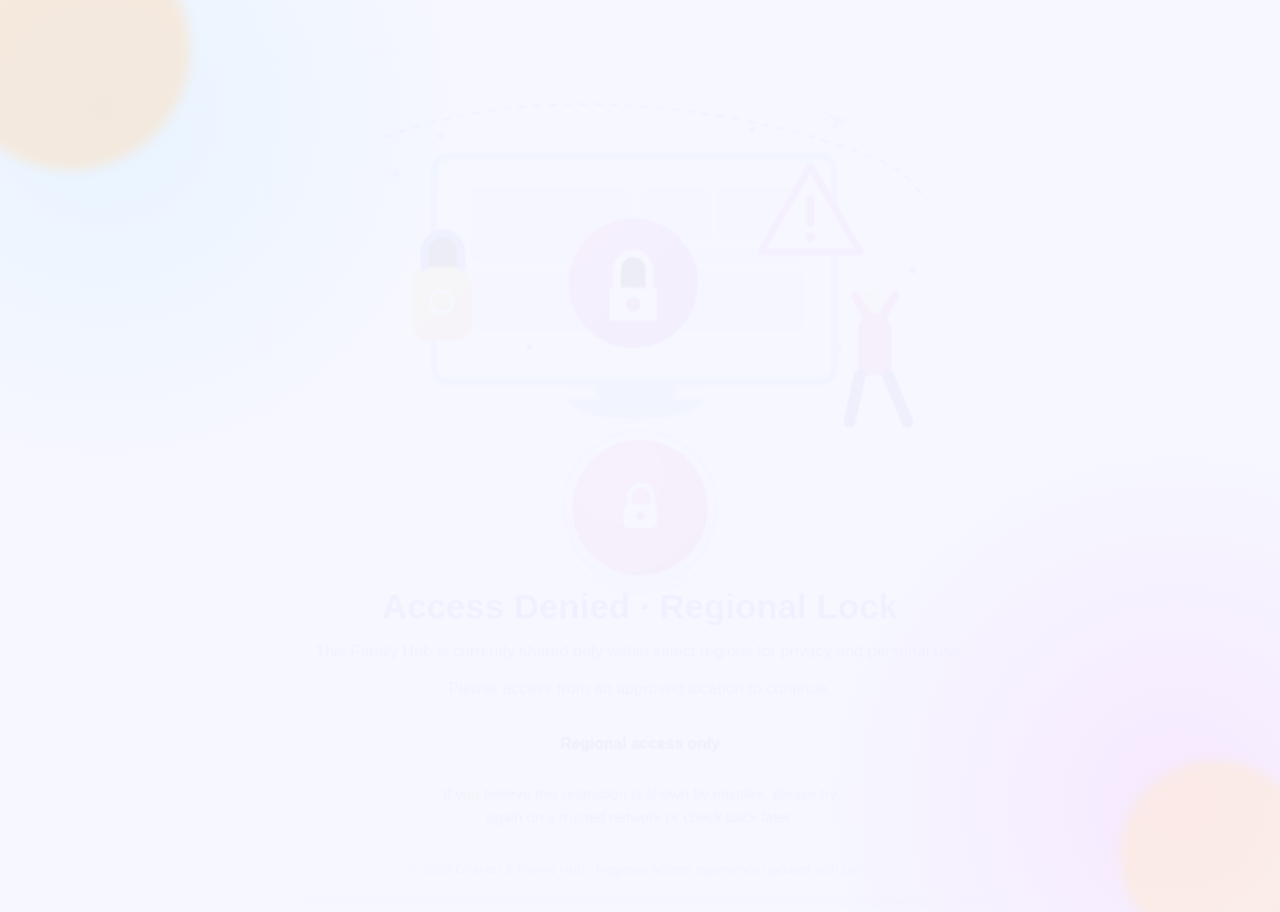
==== commit 4b3702c4: "Remove back link from restricted region page" ====
--- a/april-memory-2025.html
+++ b/april-memory-2025.html
@@ -318,6 +318,41 @@
 .container   { max-width:780px;  margin:0 auto; }
 .container-w { max-width:1080px; margin:0 auto; }
 
+.music-card {
+  max-width: 760px;
+  margin: 0 auto;
+  padding: clamp(18px, 2.8vw, 28px);
+  border: 1px solid var(--border);
+  border-radius: 16px;
+  background: linear-gradient(180deg, var(--paper), var(--paper2));
+  box-shadow: 0 18px 35px var(--shadow);
+}
+.music-title {
+  font-family: 'Fraunces', serif;
+  font-style: italic;
+  font-weight: 400;
+  font-size: clamp(1.15rem, 2.8vw, 1.5rem);
+  color: var(--ink2);
+  margin-bottom: 8px;
+}
+.music-sub {
+  font-family: 'Cinzel', serif;
+  font-size: clamp(.45rem, 1.6vw, .56rem);
+  letter-spacing: .22em;
+  text-transform: uppercase;
+  color: rgba(122,101,88,.86);
+  margin-bottom: 14px;
+}
+.music-embed {
+  width: 100%;
+  max-width: 660px;
+  height: 175px;
+  border: 0;
+  border-radius: 10px;
+  overflow: hidden;
+  display: block;
+}
+
 /* Chapter header */
 .chapter-header {
   display:flex; align-items:center; gap:16px;
@@ -384,6 +419,87 @@
   font-size:clamp(1rem,2.8vw,1.25rem); color:var(--ink2);
   margin-top:clamp(18px,3vw,28px); line-height:1.75;
   max-width:460px; margin-left:auto; margin-right:auto; position:relative; z-index:1;
+}
+.db-countdown {
+  position:relative; z-index:1;
+  margin-top:clamp(26px,4vw,36px);
+  display:grid;
+  grid-template-columns:repeat(3, minmax(0,1fr));
+  gap:12px;
+}
+.db-unit {
+  border:1px solid var(--border);
+  border-radius:10px;
+  background:var(--paper2);
+  padding:14px 10px;
+  position:relative;
+  overflow:hidden;
+  transform:translateY(10px) scale(.98);
+  opacity:0;
+  animation:countCardIn .7s var(--ease) forwards;
+}
+.db-unit:nth-child(1) { animation-delay:.08s; }
+.db-unit:nth-child(2) { animation-delay:.16s; }
+.db-unit:nth-child(3) { animation-delay:.24s; }
+.db-unit::before {
+  content:'';
+  position:absolute;
+  top:0;
+  left:-140%;
+  width:80%;
+  height:100%;
+  background:linear-gradient(100deg, transparent, rgba(255,255,255,.38), transparent);
+  animation:countShimmer 3.2s ease-in-out infinite;
+  pointer-events:none;
+}
+.db-unit-value {
+  display:block;
+  font-family:'Fraunces', serif;
+  font-weight:700;
+  font-size:clamp(1.5rem,4vw,2rem);
+  line-height:1;
+  color:var(--ink);
+  transform-origin:50% 70%;
+}
+.db-unit-value.bump {
+  animation:valueBump .55s var(--spring);
+}
+.db-unit-label {
+  display:block;
+  margin-top:7px;
+  font-family:'Cinzel', serif;
+  font-size:.46rem;
+  letter-spacing:.33em;
+  text-transform:uppercase;
+  color:var(--ink3);
+}
+.db-asof {
+  position:relative; z-index:1;
+  margin-top:14px;
+  font-size:.78rem;
+  color:var(--ink4);
+  letter-spacing:.04em;
+  opacity:0;
+  animation:fadeInSoft .8s .35s var(--ease) forwards;
+}
+@media (max-width:560px) {
+  .db-countdown { grid-template-columns:1fr; }
+}
+@keyframes countCardIn {
+  to { transform:none; opacity:1; }
+}
+@keyframes countShimmer {
+  0%, 55% { left:-140%; }
+  100% { left:160%; }
+}
+@keyframes valueBump {
+  0% { transform:translateY(8px) scale(.92); opacity:.45; }
+  60% { transform:translateY(-1px) scale(1.05); opacity:1; }
+  100% { transform:none; opacity:1; }
+}
+@keyframes fadeInSoft {
+  from { opacity:0; transform:translateY(5px); }
+  to { opacity:1; transform:none; }
 }
 
 /* ═══════════════════════════════════
@@ -729,6 +845,23 @@
     </div>
   </section>
 
+  <!-- ── SONG ───────────────────────── -->
+  <section class="section" style="padding-top:0">
+    <div class="container rv">
+      <div class="music-card">
+        <div class="music-title">Vellipoke</div>
+        <div class="music-sub">Autoplay requested for this memory</div>
+        <iframe
+          class="music-embed"
+          title="Vellipoke — Apple Music"
+          allow="autoplay *; encrypted-media *; fullscreen *; clipboard-write"
+          sandbox="allow-forms allow-popups allow-same-origin allow-scripts allow-storage-access-by-user-activation allow-top-navigation-by-user-activation"
+          src="https://embed.music.apple.com/in/song/vellipoke/1165582980?autoplay=1">
+        </iframe>
+      </div>
+    </div>
+  </section>
+
   <!-- ── DATE BLOCK ──────────────────── -->
   <section class="section" style="padding-top:0">
     <div class="container rv">
@@ -740,6 +873,21 @@
         <div class="db-caption">
           A journey that started as a visit home<br>and became the last day of a marriage.
         </div>
+        <div class="db-countdown" aria-label="Time since April 3, 2025">
+          <div class="db-unit">
+            <span class="db-unit-value" id="cd-years">0</span>
+            <span class="db-unit-label">Years</span>
+          </div>
+          <div class="db-unit">
+            <span class="db-unit-value" id="cd-months">0</span>
+            <span class="db-unit-label">Months</span>
+          </div>
+          <div class="db-unit">
+            <span class="db-unit-value" id="cd-days">0</span>
+            <span class="db-unit-label">Days</span>
+          </div>
+        </div>
+        <div class="db-asof" id="cd-asof">As of today</div>
       </div>
     </div>
   </section>
@@ -1029,6 +1177,78 @@
 
 document.getElementById('ft-year').textContent = new Date().getFullYear();
 
+function getCalendarDiff(fromDate, toDate) {
+  let years = toDate.getFullYear() - fromDate.getFullYear();
+  let months = toDate.getMonth() - fromDate.getMonth();
+  let days = toDate.getDate() - fromDate.getDate();
+
+  if (days < 0) {
+    months -= 1;
+    const previousMonthLastDate = new Date(toDate.getFullYear(), toDate.getMonth(), 0).getDate();
+    days += previousMonthLastDate;
+  }
+
+  if (months < 0) {
+    years -= 1;
+    months += 12;
+  }
+
+  return { years, months, days };
+}
+
+function renderMemoryCountdown() {
+  const startDate = new Date(2025, 3, 3); // April 3, 2025 (month is 0-indexed)
+  const today = new Date();
+  const currentDate = new Date(today.getFullYear(), today.getMonth(), today.getDate());
+  const elapsed = getCalendarDiff(startDate, currentDate);
+
+  const yearsEl = document.getElementById('cd-years');
+  const monthsEl = document.getElementById('cd-months');
+  const daysEl = document.getElementById('cd-days');
+  const asOfEl = document.getElementById('cd-asof');
+
+  if (!yearsEl || !monthsEl || !daysEl || !asOfEl) return;
+
+  function animateCount(el, finalValue, delayMs) {
+    const value = Math.max(0, finalValue);
+    const durationMs = 1200;
+    const start = performance.now() + delayMs;
+
+    function tick(now) {
+      if (now < start) {
+        requestAnimationFrame(tick);
+        return;
+      }
+      const progress = Math.min((now - start) / durationMs, 1);
+      const eased = 1 - Math.pow(1 - progress, 3); // easeOutCubic
+      const current = Math.round(value * eased);
+      el.textContent = String(current);
+      if (progress < 1) {
+        requestAnimationFrame(tick);
+      } else {
+        el.classList.remove('bump');
+        void el.offsetWidth; // restart animation
+        el.classList.add('bump');
+      }
+    }
+
+    requestAnimationFrame(tick);
+  }
+
+  animateCount(yearsEl, elapsed.years, 0);
+  animateCount(monthsEl, elapsed.months, 130);
+  animateCount(daysEl, elapsed.days, 260);
+
+  const dateLabel = currentDate.toLocaleDateString('en-US', {
+    year: 'numeric',
+    month: 'long',
+    day: 'numeric'
+  });
+  asOfEl.textContent = `As of ${dateLabel}`;
+}
+
+renderMemoryCountdown();
+
 /* ════════════════════════════════════════════════
    HEART UTILITY FUNCTIONS
 ════════════════════════════════════════════════ */
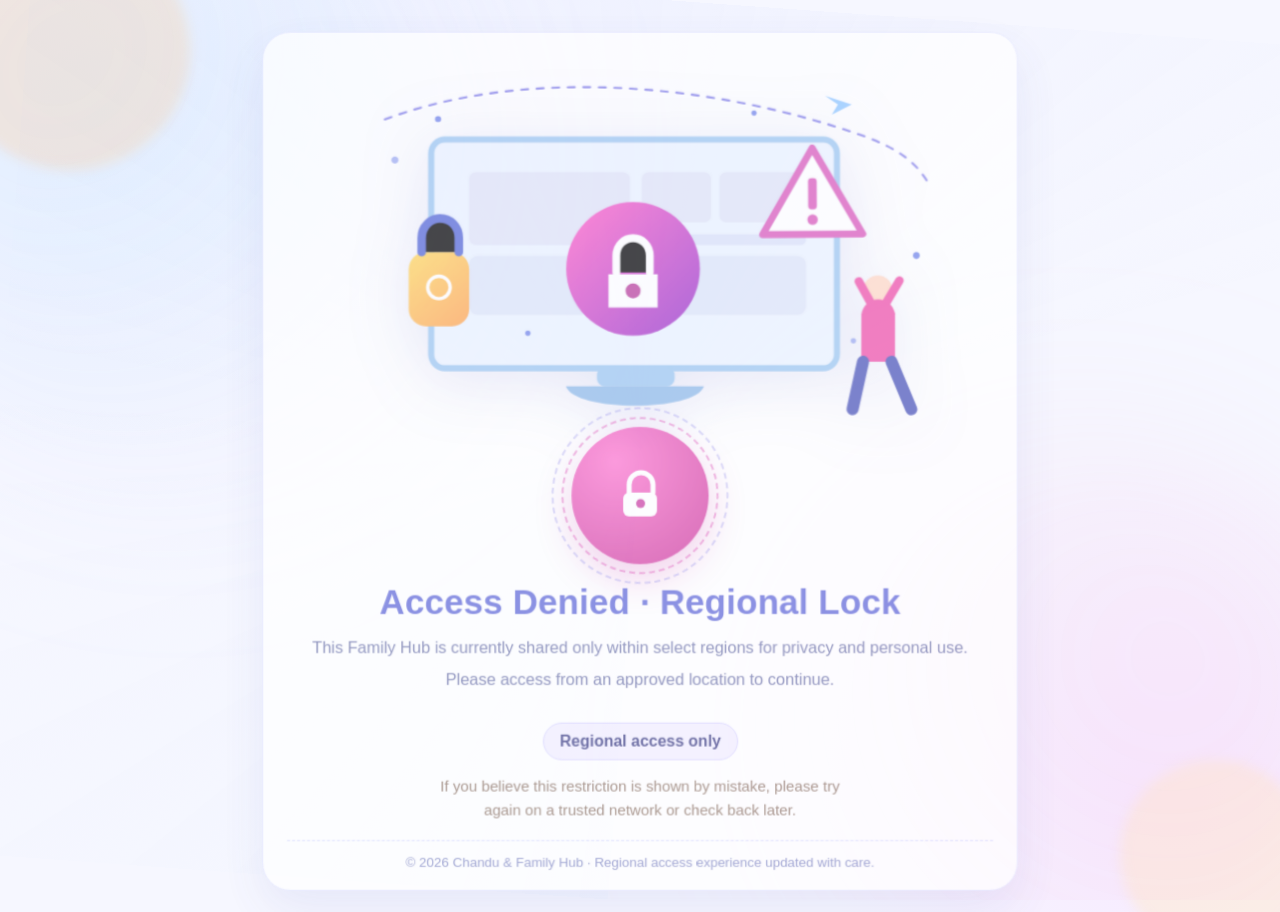
==== commit a57de547: "Add shared motion design system with unique themes per page" ====
--- a/april-memory-2025.html
+++ b/april-memory-2025.html
@@ -317,41 +317,6 @@
 .section     { padding:clamp(70px,9vw,110px) clamp(24px,6vw,80px); }
 .container   { max-width:780px;  margin:0 auto; }
 .container-w { max-width:1080px; margin:0 auto; }
-
-.music-card {
-  max-width: 760px;
-  margin: 0 auto;
-  padding: clamp(18px, 2.8vw, 28px);
-  border: 1px solid var(--border);
-  border-radius: 16px;
-  background: linear-gradient(180deg, var(--paper), var(--paper2));
-  box-shadow: 0 18px 35px var(--shadow);
-}
-.music-title {
-  font-family: 'Fraunces', serif;
-  font-style: italic;
-  font-weight: 400;
-  font-size: clamp(1.15rem, 2.8vw, 1.5rem);
-  color: var(--ink2);
-  margin-bottom: 8px;
-}
-.music-sub {
-  font-family: 'Cinzel', serif;
-  font-size: clamp(.45rem, 1.6vw, .56rem);
-  letter-spacing: .22em;
-  text-transform: uppercase;
-  color: rgba(122,101,88,.86);
-  margin-bottom: 14px;
-}
-.music-embed {
-  width: 100%;
-  max-width: 660px;
-  height: 175px;
-  border: 0;
-  border-radius: 10px;
-  overflow: hidden;
-  display: block;
-}
 
 /* Chapter header */
 .chapter-header {
@@ -777,6 +742,10 @@
 }
 .ft-link:hover { color:var(--rose3); border-color:rgba(181,48,69,.4); background:rgba(181,48,69,.06); }
 </style>
+
+<meta name="motion-theme" content="ember">
+<link rel="stylesheet" href="motion-designs.css">
+<script defer src="motion-designs.js"></script>
 </head>
 <body>
 
@@ -842,23 +811,6 @@
     <div class="scroll-cue" aria-hidden="true">
       <div class="sc-label">Scroll</div>
       <div class="sc-needle"></div>
-    </div>
-  </section>
-
-  <!-- ── SONG ───────────────────────── -->
-  <section class="section" style="padding-top:0">
-    <div class="container rv">
-      <div class="music-card">
-        <div class="music-title">Vellipoke</div>
-        <div class="music-sub">Autoplay requested for this memory</div>
-        <iframe
-          class="music-embed"
-          title="Vellipoke — Apple Music"
-          allow="autoplay *; encrypted-media *; fullscreen *; clipboard-write"
-          sandbox="allow-forms allow-popups allow-same-origin allow-scripts allow-storage-access-by-user-activation allow-top-navigation-by-user-activation"
-          src="https://embed.music.apple.com/in/song/vellipoke/1165582980?autoplay=1">
-        </iframe>
-      </div>
     </div>
   </section>
 
--- a/motion-designs.css
+++ b/motion-designs.css
@@ -0,0 +1,108 @@
+:root {
+  --motion-a: 255, 192, 203;
+  --motion-b: 192, 220, 255;
+  --motion-c: 255, 230, 180;
+}
+
+body.motion-enhanced {
+  position: relative;
+}
+
+.motion-stage {
+  position: fixed;
+  inset: 0;
+  pointer-events: none;
+  z-index: 2;
+  overflow: hidden;
+}
+
+.motion-stage::before,
+.motion-stage::after {
+  content: "";
+  position: absolute;
+  width: min(55vw, 680px);
+  height: min(55vw, 680px);
+  border-radius: 999px;
+  filter: blur(70px);
+  opacity: 0.2;
+  mix-blend-mode: screen;
+  animation: motionDrift 18s ease-in-out infinite alternate;
+}
+
+.motion-stage::before {
+  top: -18%;
+  left: -12%;
+  background: radial-gradient(circle at 30% 30%, rgba(var(--motion-a), 0.65), rgba(var(--motion-a), 0));
+}
+
+.motion-stage::after {
+  bottom: -22%;
+  right: -10%;
+  background: radial-gradient(circle at 65% 35%, rgba(var(--motion-b), 0.6), rgba(var(--motion-b), 0));
+  animation-duration: 24s;
+}
+
+.motion-ribbon {
+  position: absolute;
+  inset: 0;
+  background: conic-gradient(from 180deg at 50% 50%, rgba(var(--motion-c), 0.05), transparent 26%, rgba(var(--motion-a), 0.08), transparent 70%);
+  animation: motionSpin 32s linear infinite;
+}
+
+.motion-enhanced main,
+.motion-enhanced .page,
+.motion-enhanced .container,
+.motion-enhanced section,
+.motion-enhanced .hero,
+.motion-enhanced .content,
+.motion-enhanced .announcement {
+  position: relative;
+  z-index: 3;
+}
+
+.motion-reveal {
+  opacity: 0;
+  transform: translateY(24px) scale(0.985);
+  transition: opacity 0.85s ease, transform 0.85s cubic-bezier(.2, .7, .2, 1);
+}
+
+.motion-reveal.motion-in {
+  opacity: 1;
+  transform: translateY(0) scale(1);
+}
+
+.motion-glow {
+  animation: motionPulse 6s ease-in-out infinite;
+  will-change: transform, filter;
+}
+
+@keyframes motionDrift {
+  0% { transform: translate3d(0, 0, 0) scale(1); }
+  50% { transform: translate3d(6%, -4%, 0) scale(1.05); }
+  100% { transform: translate3d(-4%, 6%, 0) scale(0.96); }
+}
+
+@keyframes motionSpin {
+  to { transform: rotate(360deg) scale(1.12); }
+}
+
+@keyframes motionPulse {
+  0%, 100% { transform: translateY(0); filter: saturate(1); }
+  50% { transform: translateY(-3px); filter: saturate(1.12); }
+}
+
+@media (prefers-reduced-motion: reduce) {
+  .motion-stage,
+  .motion-ribbon {
+    display: none;
+  }
+
+  .motion-reveal,
+  .motion-reveal.motion-in,
+  .motion-glow {
+    opacity: 1;
+    transform: none;
+    transition: none;
+    animation: none;
+  }
+}
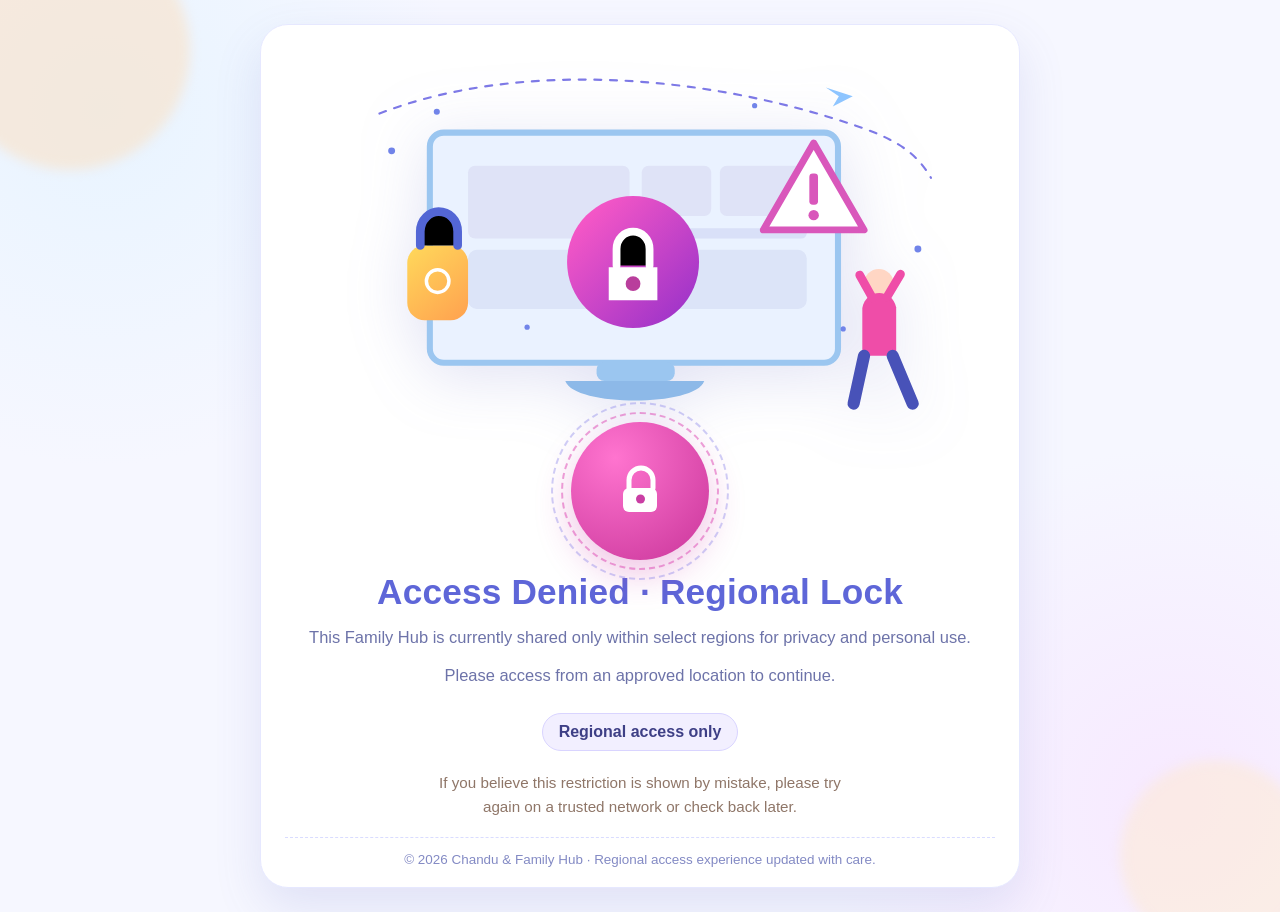
==== commit 590ab7a7: "Merge 4b3702c4f15c07c033aad96a1b8288afe1440870 into 75514eb758af88e1c15bdffd9fd08977f28249c9" ====
--- a/april-memory-2025.html
+++ b/april-memory-2025.html
@@ -317,6 +317,41 @@
 .section     { padding:clamp(70px,9vw,110px) clamp(24px,6vw,80px); }
 .container   { max-width:780px;  margin:0 auto; }
 .container-w { max-width:1080px; margin:0 auto; }
+
+.music-card {
+  max-width: 760px;
+  margin: 0 auto;
+  padding: clamp(18px, 2.8vw, 28px);
+  border: 1px solid var(--border);
+  border-radius: 16px;
+  background: linear-gradient(180deg, var(--paper), var(--paper2));
+  box-shadow: 0 18px 35px var(--shadow);
+}
+.music-title {
+  font-family: 'Fraunces', serif;
+  font-style: italic;
+  font-weight: 400;
+  font-size: clamp(1.15rem, 2.8vw, 1.5rem);
+  color: var(--ink2);
+  margin-bottom: 8px;
+}
+.music-sub {
+  font-family: 'Cinzel', serif;
+  font-size: clamp(.45rem, 1.6vw, .56rem);
+  letter-spacing: .22em;
+  text-transform: uppercase;
+  color: rgba(122,101,88,.86);
+  margin-bottom: 14px;
+}
+.music-embed {
+  width: 100%;
+  max-width: 660px;
+  height: 175px;
+  border: 0;
+  border-radius: 10px;
+  overflow: hidden;
+  display: block;
+}
 
 /* Chapter header */
 .chapter-header {
@@ -742,10 +777,6 @@
 }
 .ft-link:hover { color:var(--rose3); border-color:rgba(181,48,69,.4); background:rgba(181,48,69,.06); }
 </style>
-
-<meta name="motion-theme" content="ember">
-<link rel="stylesheet" href="motion-designs.css">
-<script defer src="motion-designs.js"></script>
 </head>
 <body>
 
@@ -811,6 +842,23 @@
     <div class="scroll-cue" aria-hidden="true">
       <div class="sc-label">Scroll</div>
       <div class="sc-needle"></div>
+    </div>
+  </section>
+
+  <!-- ── SONG ───────────────────────── -->
+  <section class="section" style="padding-top:0">
+    <div class="container rv">
+      <div class="music-card">
+        <div class="music-title">Vellipoke</div>
+        <div class="music-sub">Autoplay requested for this memory</div>
+        <iframe
+          class="music-embed"
+          title="Vellipoke — Apple Music"
+          allow="autoplay *; encrypted-media *; fullscreen *; clipboard-write"
+          sandbox="allow-forms allow-popups allow-same-origin allow-scripts allow-storage-access-by-user-activation allow-top-navigation-by-user-activation"
+          src="https://embed.music.apple.com/in/song/vellipoke/1165582980?autoplay=1">
+        </iframe>
+      </div>
     </div>
   </section>
 
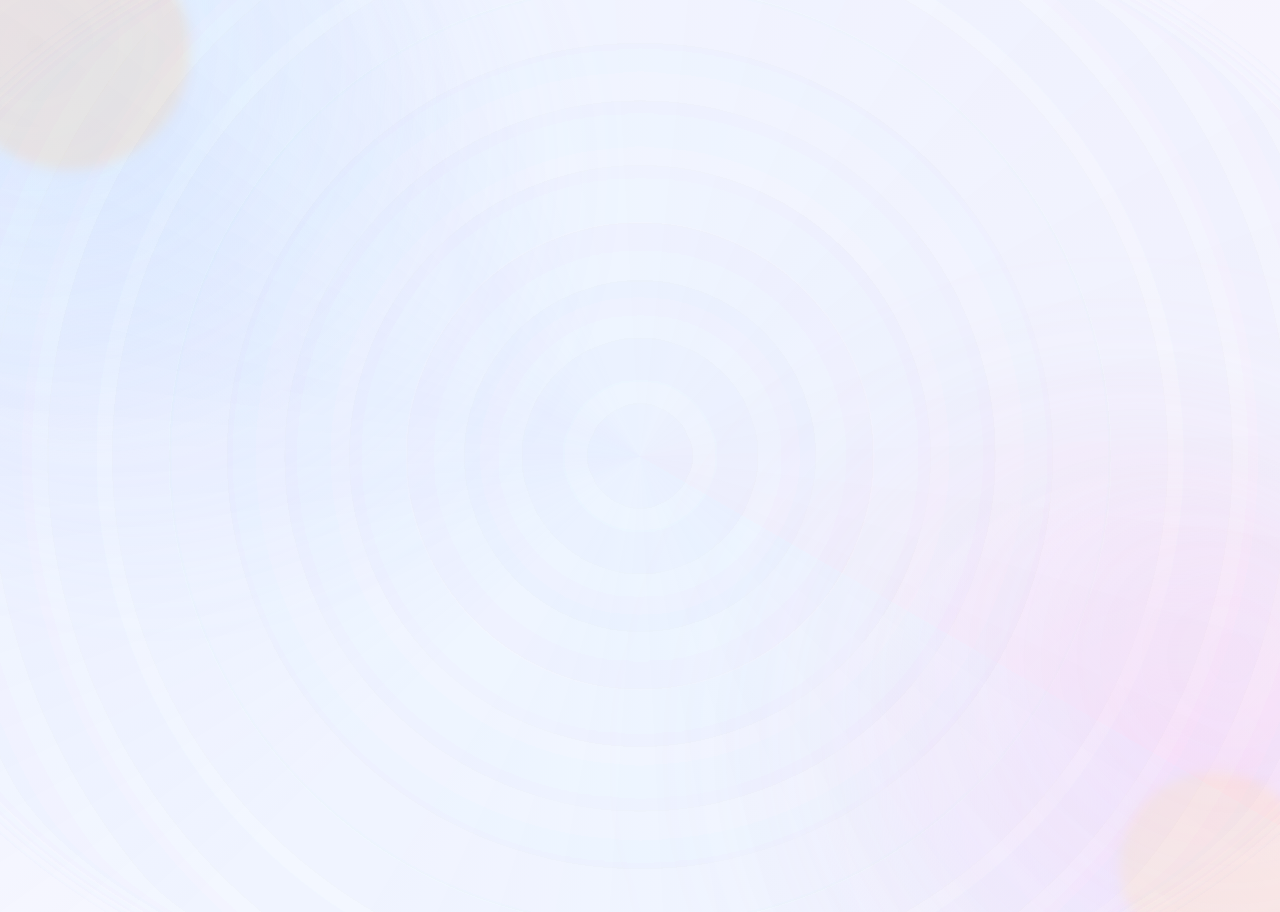
==== commit 54f0f90b: "Merge 86861d2d1cc6f331f965a75a6ca06edd9c7fe122 into c0d3fc987c70551d03f65e1042e3442439d7ae7c" ====
--- a/april-memory-2025.html
+++ b/april-memory-2025.html
@@ -317,41 +317,6 @@
 .section     { padding:clamp(70px,9vw,110px) clamp(24px,6vw,80px); }
 .container   { max-width:780px;  margin:0 auto; }
 .container-w { max-width:1080px; margin:0 auto; }
-
-.music-card {
-  max-width: 760px;
-  margin: 0 auto;
-  padding: clamp(18px, 2.8vw, 28px);
-  border: 1px solid var(--border);
-  border-radius: 16px;
-  background: linear-gradient(180deg, var(--paper), var(--paper2));
-  box-shadow: 0 18px 35px var(--shadow);
-}
-.music-title {
-  font-family: 'Fraunces', serif;
-  font-style: italic;
-  font-weight: 400;
-  font-size: clamp(1.15rem, 2.8vw, 1.5rem);
-  color: var(--ink2);
-  margin-bottom: 8px;
-}
-.music-sub {
-  font-family: 'Cinzel', serif;
-  font-size: clamp(.45rem, 1.6vw, .56rem);
-  letter-spacing: .22em;
-  text-transform: uppercase;
-  color: rgba(122,101,88,.86);
-  margin-bottom: 14px;
-}
-.music-embed {
-  width: 100%;
-  max-width: 660px;
-  height: 175px;
-  border: 0;
-  border-radius: 10px;
-  overflow: hidden;
-  display: block;
-}
 
 /* Chapter header */
 .chapter-header {
@@ -777,6 +742,10 @@
 }
 .ft-link:hover { color:var(--rose3); border-color:rgba(181,48,69,.4); background:rgba(181,48,69,.06); }
 </style>
+
+<meta name="motion-theme" content="ember">
+<link rel="stylesheet" href="motion-designs.css">
+<script defer src="motion-designs.js"></script>
 </head>
 <body>
 
@@ -842,23 +811,6 @@
     <div class="scroll-cue" aria-hidden="true">
       <div class="sc-label">Scroll</div>
       <div class="sc-needle"></div>
-    </div>
-  </section>
-
-  <!-- ── SONG ───────────────────────── -->
-  <section class="section" style="padding-top:0">
-    <div class="container rv">
-      <div class="music-card">
-        <div class="music-title">Vellipoke</div>
-        <div class="music-sub">Autoplay requested for this memory</div>
-        <iframe
-          class="music-embed"
-          title="Vellipoke — Apple Music"
-          allow="autoplay *; encrypted-media *; fullscreen *; clipboard-write"
-          sandbox="allow-forms allow-popups allow-same-origin allow-scripts allow-storage-access-by-user-activation allow-top-navigation-by-user-activation"
-          src="https://embed.music.apple.com/in/song/vellipoke/1165582980?autoplay=1">
-        </iframe>
-      </div>
     </div>
   </section>
 
--- a/motion-designs.css
+++ b/motion-designs.css
@@ -0,0 +1,244 @@
+:root {
+  --motion-a: 255, 192, 203;
+  --motion-b: 192, 220, 255;
+  --motion-c: 255, 230, 180;
+  --motion-speed: 18s;
+  --mx: 0;
+  --my: 0;
+}
+
+body.motion-enhanced {
+  position: relative;
+  perspective: 1200px;
+  transform-style: preserve-3d;
+}
+
+.motion-scrollbar {
+  position: fixed;
+  top: 0;
+  left: 0;
+  height: 3px;
+  width: 100%;
+  z-index: 9998;
+  transform-origin: 0 50%;
+  transform: scaleX(0);
+  background: linear-gradient(90deg, rgba(var(--motion-a), 1), rgba(var(--motion-b), 1), rgba(var(--motion-c), 1));
+  box-shadow: 0 0 14px rgba(var(--motion-a), 0.65);
+}
+
+.motion-stage {
+  position: fixed;
+  inset: 0;
+  pointer-events: none;
+  z-index: 2;
+  overflow: hidden;
+  transform-style: preserve-3d;
+}
+
+.motion-stage::before,
+.motion-stage::after {
+  content: "";
+  position: absolute;
+  width: min(58vw, 760px);
+  height: min(58vw, 760px);
+  border-radius: 999px;
+  filter: blur(65px);
+  opacity: 0.24;
+  mix-blend-mode: screen;
+}
+
+.motion-stage::before {
+  top: -20%;
+  left: -16%;
+  background: radial-gradient(circle at 32% 30%, rgba(var(--motion-a), 0.7), rgba(var(--motion-a), 0));
+  animation: motionWave var(--motion-speed) ease-in-out infinite alternate;
+}
+
+.motion-stage::after {
+  right: -16%;
+  bottom: -25%;
+  background: radial-gradient(circle at 66% 35%, rgba(var(--motion-b), 0.65), rgba(var(--motion-b), 0));
+  animation: motionDrift calc(var(--motion-speed) * 1.2) ease-in-out infinite alternate;
+}
+
+.motion-ribbon {
+  position: absolute;
+  inset: -10%;
+  background: conic-gradient(from 120deg at 50% 50%, rgba(var(--motion-c), 0.06), transparent 28%, rgba(var(--motion-a), 0.08), transparent 62%, rgba(var(--motion-b), 0.06));
+  animation: motionSpin calc(var(--motion-speed) * 2) linear infinite;
+}
+
+.motion-grain {
+  position: absolute;
+  inset: 0;
+  opacity: 0.04;
+  background-image: radial-gradient(rgba(var(--motion-c), 0.9) 0.6px, transparent 0.6px);
+  background-size: 4px 4px;
+}
+
+.motion-depth {
+  position: absolute;
+  inset: -14%;
+  transform-style: preserve-3d;
+}
+
+.motion-depth-layer {
+  position: absolute;
+  inset: 0;
+  border-radius: 50%;
+  filter: blur(14px);
+  opacity: 0.12;
+  background: radial-gradient(circle, rgba(var(--motion-c), 0.55), rgba(var(--motion-c), 0));
+  animation: motionLayerFloat calc(var(--motion-speed) * 1.3) ease-in-out infinite alternate;
+}
+
+.motion-depth-layer.layer-1 {
+  transform: translate3d(calc(var(--mx) * 14px), calc(var(--my) * 10px), -180px) scale(0.95);
+}
+
+.motion-depth-layer.layer-2 {
+  transform: translate3d(calc(var(--mx) * -20px), calc(var(--my) * 14px), -320px) scale(1.12);
+  animation-duration: calc(var(--motion-speed) * 1.6);
+}
+
+.motion-depth-layer.layer-3 {
+  transform: translate3d(calc(var(--mx) * 26px), calc(var(--my) * -16px), -430px) scale(1.24);
+  animation-duration: calc(var(--motion-speed) * 2);
+}
+
+.motion-enhanced main,
+.motion-enhanced .page,
+.motion-enhanced .container,
+.motion-enhanced section,
+.motion-enhanced .hero,
+.motion-enhanced .content,
+.motion-enhanced .announcement,
+.motion-enhanced .timeline,
+.motion-enhanced .wrapper {
+  position: relative;
+  z-index: 3;
+}
+
+.motion-3d {
+  transform-style: preserve-3d;
+  transition: transform 0.25s ease;
+}
+
+.motion-3d[data-depth="near"] {
+  transform: translate3d(calc(var(--mx) * 10px), calc(var(--my) * 8px), 42px) rotateX(calc(var(--my) * -3deg)) rotateY(calc(var(--mx) * 3deg));
+}
+
+.motion-3d[data-depth="mid"] {
+  transform: translate3d(calc(var(--mx) * 6px), calc(var(--my) * 5px), 22px) rotateX(calc(var(--my) * -2deg)) rotateY(calc(var(--mx) * 2deg));
+}
+
+.motion-3d[data-depth="far"] {
+  transform: translate3d(calc(var(--mx) * 3px), calc(var(--my) * 2px), 8px) rotateX(calc(var(--my) * -1deg)) rotateY(calc(var(--mx) * 1deg));
+}
+
+.motion-reveal {
+  opacity: 0;
+  transform: translateY(32px) scale(0.985);
+  transition: opacity 0.9s ease, transform 0.9s cubic-bezier(.2, .7, .2, 1);
+}
+
+.motion-reveal.motion-in {
+  opacity: 1;
+  transform: translateY(0) scale(1);
+}
+
+.motion-float {
+  animation: motionFloat 5.2s ease-in-out infinite;
+  will-change: transform;
+}
+
+.motion-glow {
+  animation: motionPulse 5.8s ease-in-out infinite;
+  will-change: transform, filter;
+}
+
+.motion-tilt {
+  transition: transform .22s ease, box-shadow .22s ease;
+  transform-style: preserve-3d;
+  will-change: transform;
+}
+
+.motion-tilt.active {
+  box-shadow: 0 20px 40px rgba(var(--motion-a), 0.22), 0 2px 14px rgba(var(--motion-b), 0.2);
+}
+
+body.motion-mode-cascade .motion-stage::before { animation-name: motionCascade; }
+body.motion-mode-cascade .motion-stage::after { animation-name: motionFloatLarge; }
+body.motion-mode-orbit .motion-stage::before { animation-name: motionOrbit; }
+body.motion-mode-orbit .motion-stage::after { animation-name: motionOrbitReverse; }
+
+@keyframes motionWave {
+  0% { transform: translate3d(0, 0, 0) scale(1); }
+  50% { transform: translate3d(8%, -5%, 0) scale(1.06); }
+  100% { transform: translate3d(-3%, 8%, 0) scale(0.95); }
+}
+
+@keyframes motionDrift {
+  0% { transform: translate3d(0, 0, 0) scale(1); }
+  100% { transform: translate3d(-8%, -10%, 0) scale(1.07); }
+}
+
+@keyframes motionCascade {
+  0% { transform: translate3d(0, -4%, 0) scale(0.98); }
+  100% { transform: translate3d(10%, 8%, 0) scale(1.08); }
+}
+
+@keyframes motionFloatLarge {
+  0% { transform: translate3d(0, 8%, 0) scale(1.02); }
+  100% { transform: translate3d(-8%, -6%, 0) scale(0.96); }
+}
+
+@keyframes motionOrbit {
+  0% { transform: rotate(0deg) translateX(35px) rotate(0deg) scale(1); }
+  100% { transform: rotate(360deg) translateX(35px) rotate(-360deg) scale(1.04); }
+}
+
+@keyframes motionOrbitReverse {
+  0% { transform: rotate(360deg) translateX(40px) rotate(-360deg) scale(1.03); }
+  100% { transform: rotate(0deg) translateX(40px) rotate(0deg) scale(0.98); }
+}
+
+@keyframes motionLayerFloat {
+  0% { transform: translate3d(0, 0, -200px) scale(1); }
+  100% { transform: translate3d(5%, -6%, -260px) scale(1.08); }
+}
+
+@keyframes motionSpin {
+  to { transform: rotate(360deg) scale(1.08); }
+}
+
+@keyframes motionFloat {
+  0%, 100% { transform: translateY(0); }
+  50% { transform: translateY(-6px); }
+}
+
+@keyframes motionPulse {
+  0%, 100% { transform: translateY(0); filter: saturate(1); }
+  50% { transform: translateY(-2px); filter: saturate(1.15); }
+}
+
+@media (prefers-reduced-motion: reduce) {
+  .motion-stage,
+  .motion-scrollbar {
+    display: none;
+  }
+
+  .motion-reveal,
+  .motion-reveal.motion-in,
+  .motion-glow,
+  .motion-float,
+  .motion-tilt,
+  .motion-3d,
+  .motion-tilt.active {
+    opacity: 1;
+    transform: none;
+    transition: none;
+    animation: none;
+    box-shadow: none;
+  }
+}
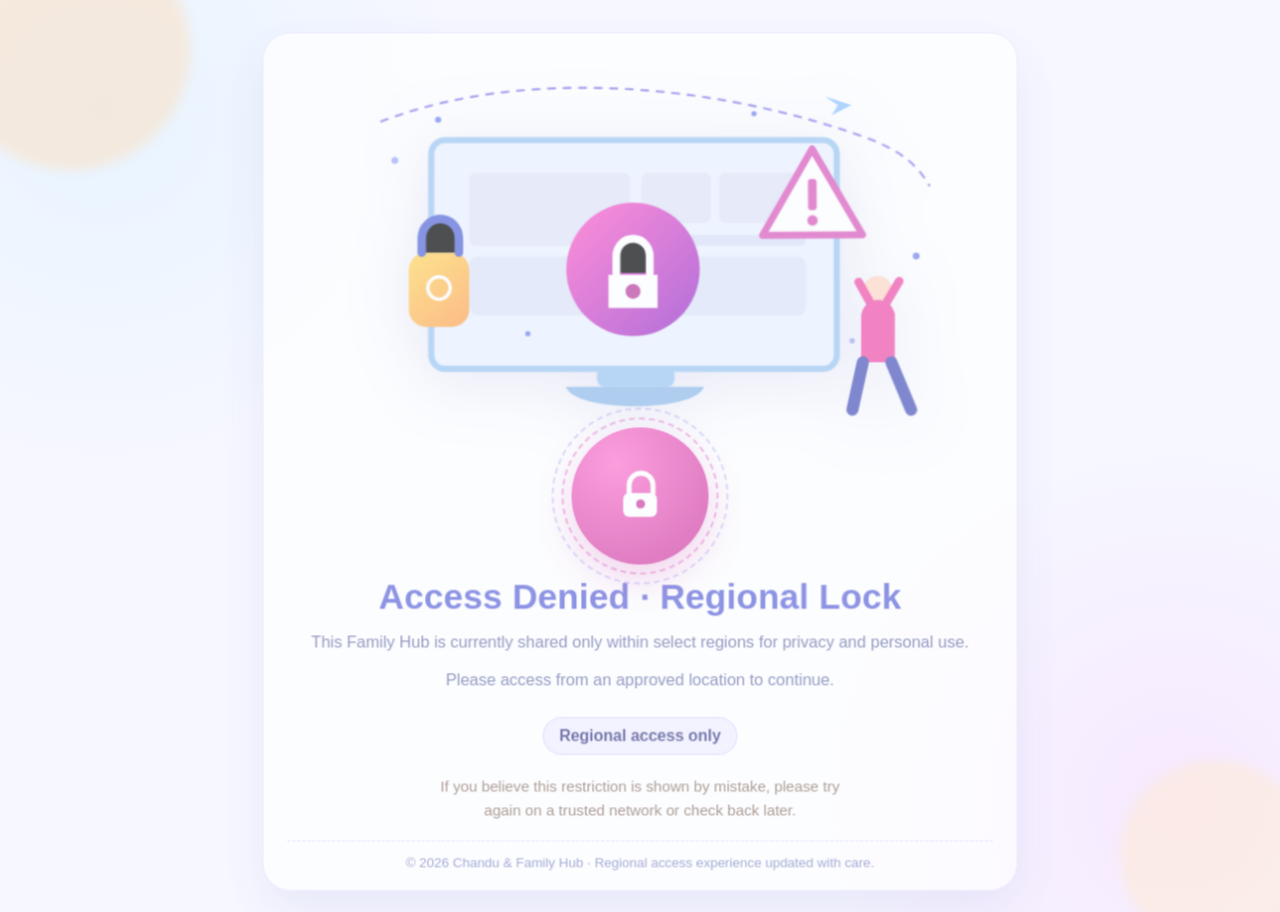
==== commit 4f801098: "Merge 4b3702c4f15c07c033aad96a1b8288afe1440870 into c0d3fc987c70551d03f65e1042e3442439d7ae7c" ====
--- a/april-memory-2025.html
+++ b/april-memory-2025.html
@@ -317,6 +317,41 @@
 .section     { padding:clamp(70px,9vw,110px) clamp(24px,6vw,80px); }
 .container   { max-width:780px;  margin:0 auto; }
 .container-w { max-width:1080px; margin:0 auto; }
+
+.music-card {
+  max-width: 760px;
+  margin: 0 auto;
+  padding: clamp(18px, 2.8vw, 28px);
+  border: 1px solid var(--border);
+  border-radius: 16px;
+  background: linear-gradient(180deg, var(--paper), var(--paper2));
+  box-shadow: 0 18px 35px var(--shadow);
+}
+.music-title {
+  font-family: 'Fraunces', serif;
+  font-style: italic;
+  font-weight: 400;
+  font-size: clamp(1.15rem, 2.8vw, 1.5rem);
+  color: var(--ink2);
+  margin-bottom: 8px;
+}
+.music-sub {
+  font-family: 'Cinzel', serif;
+  font-size: clamp(.45rem, 1.6vw, .56rem);
+  letter-spacing: .22em;
+  text-transform: uppercase;
+  color: rgba(122,101,88,.86);
+  margin-bottom: 14px;
+}
+.music-embed {
+  width: 100%;
+  max-width: 660px;
+  height: 175px;
+  border: 0;
+  border-radius: 10px;
+  overflow: hidden;
+  display: block;
+}
 
 /* Chapter header */
 .chapter-header {
@@ -742,10 +777,6 @@
 }
 .ft-link:hover { color:var(--rose3); border-color:rgba(181,48,69,.4); background:rgba(181,48,69,.06); }
 </style>
-
-<meta name="motion-theme" content="ember">
-<link rel="stylesheet" href="motion-designs.css">
-<script defer src="motion-designs.js"></script>
 </head>
 <body>
 
@@ -811,6 +842,23 @@
     <div class="scroll-cue" aria-hidden="true">
       <div class="sc-label">Scroll</div>
       <div class="sc-needle"></div>
+    </div>
+  </section>
+
+  <!-- ── SONG ───────────────────────── -->
+  <section class="section" style="padding-top:0">
+    <div class="container rv">
+      <div class="music-card">
+        <div class="music-title">Vellipoke</div>
+        <div class="music-sub">Autoplay requested for this memory</div>
+        <iframe
+          class="music-embed"
+          title="Vellipoke — Apple Music"
+          allow="autoplay *; encrypted-media *; fullscreen *; clipboard-write"
+          sandbox="allow-forms allow-popups allow-same-origin allow-scripts allow-storage-access-by-user-activation allow-top-navigation-by-user-activation"
+          src="https://embed.music.apple.com/in/song/vellipoke/1165582980?autoplay=1">
+        </iframe>
+      </div>
     </div>
   </section>
 
